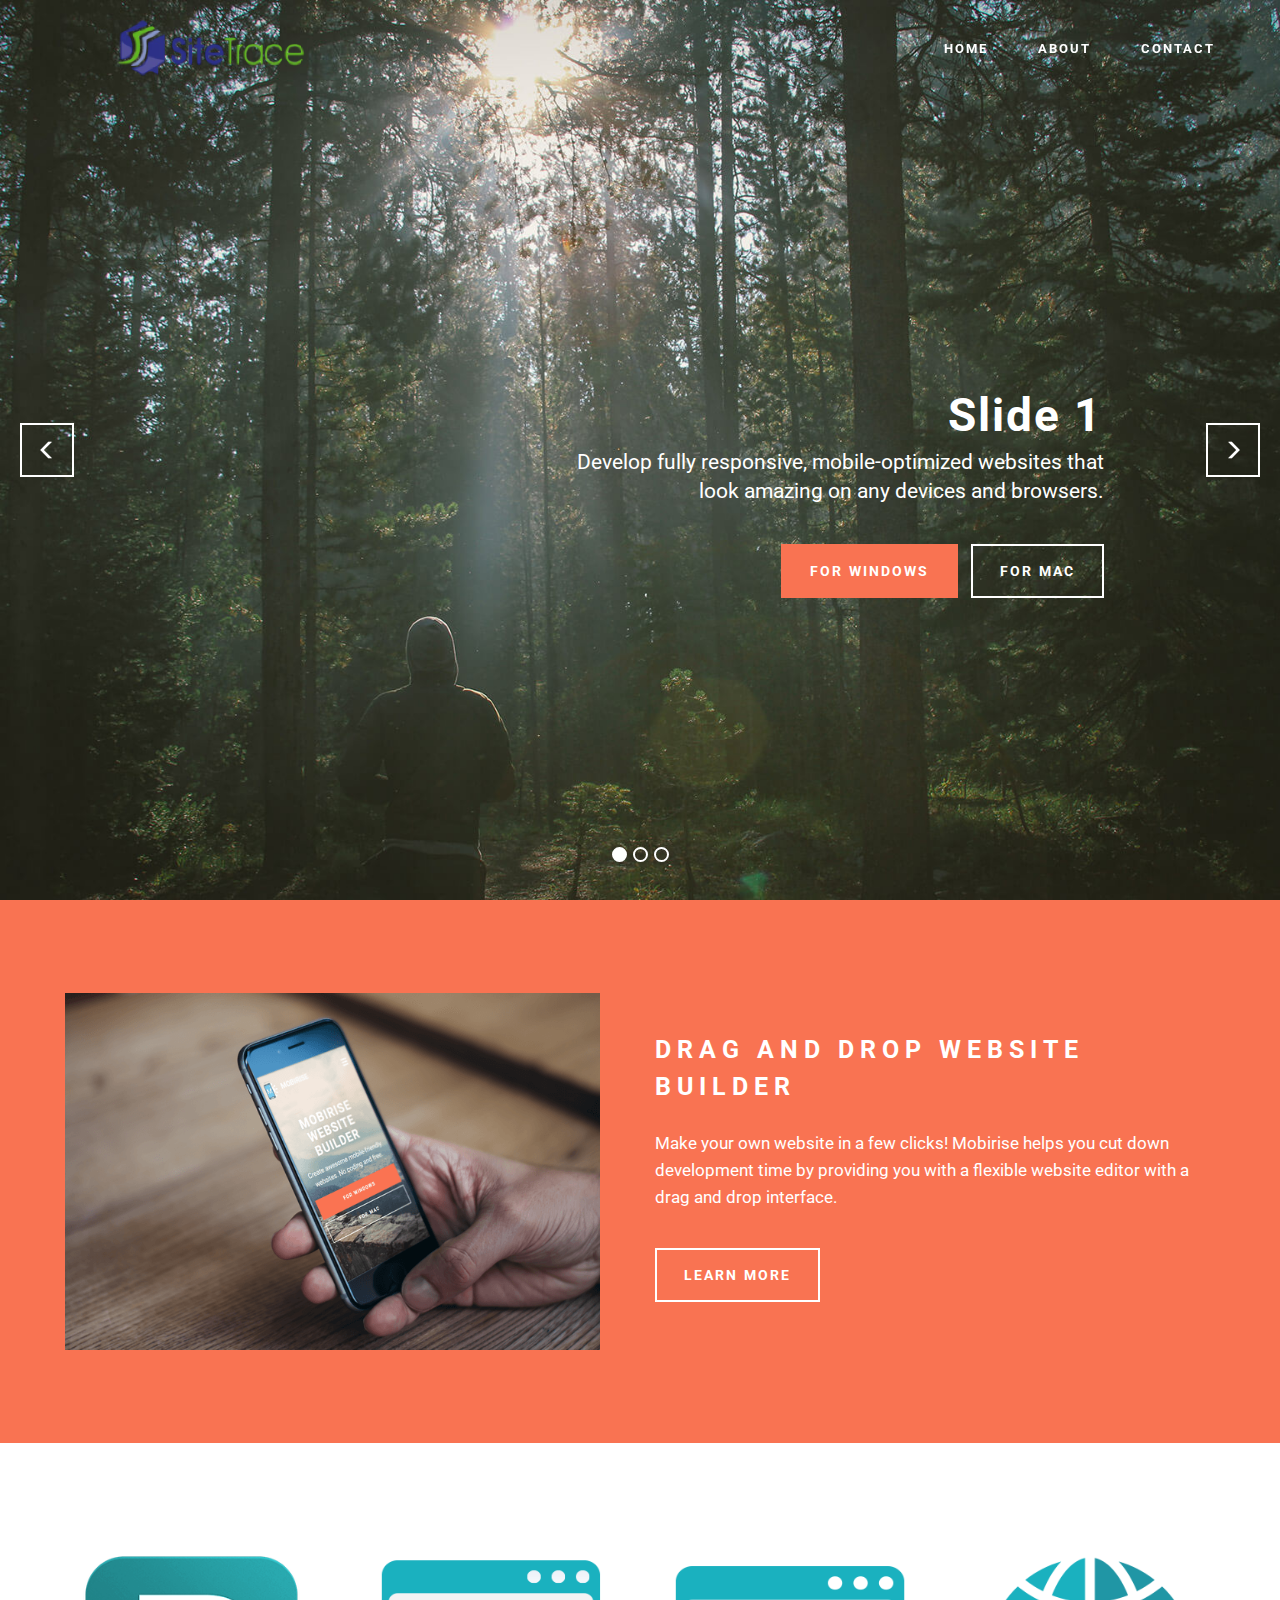
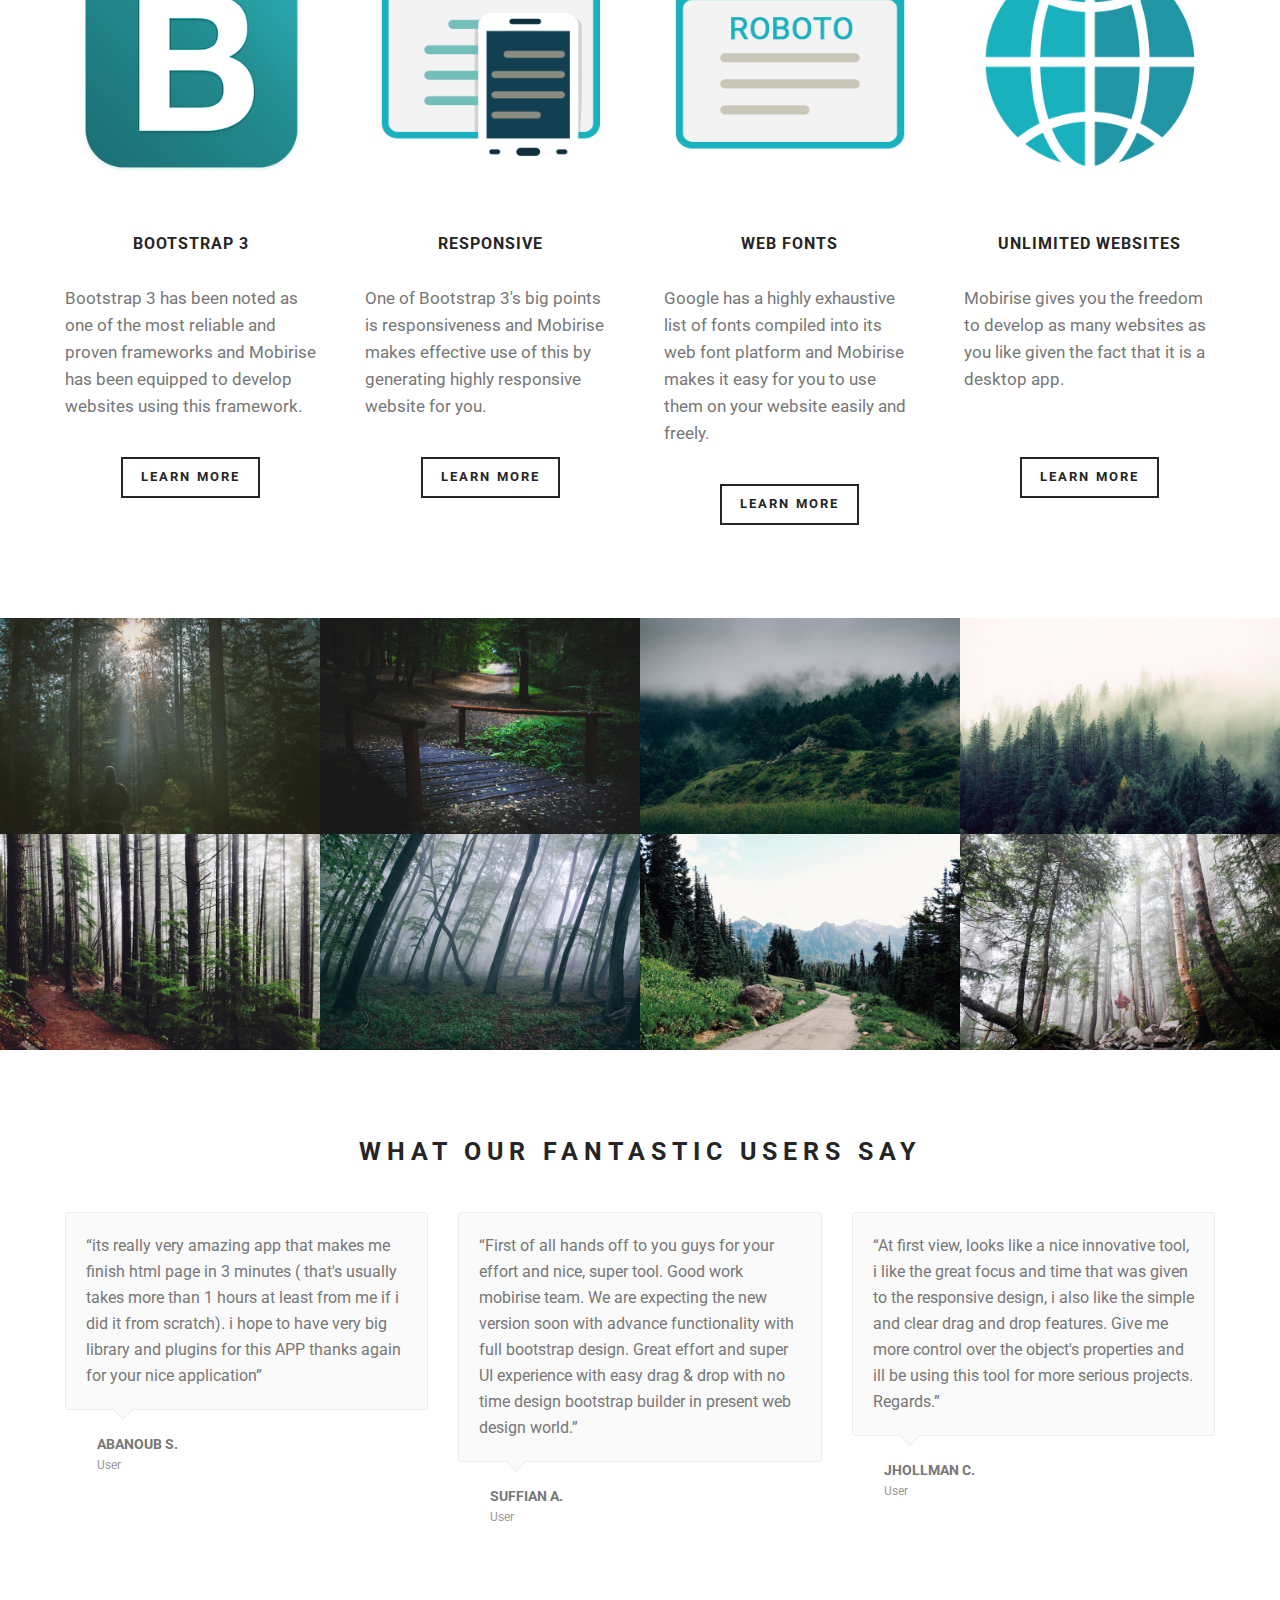
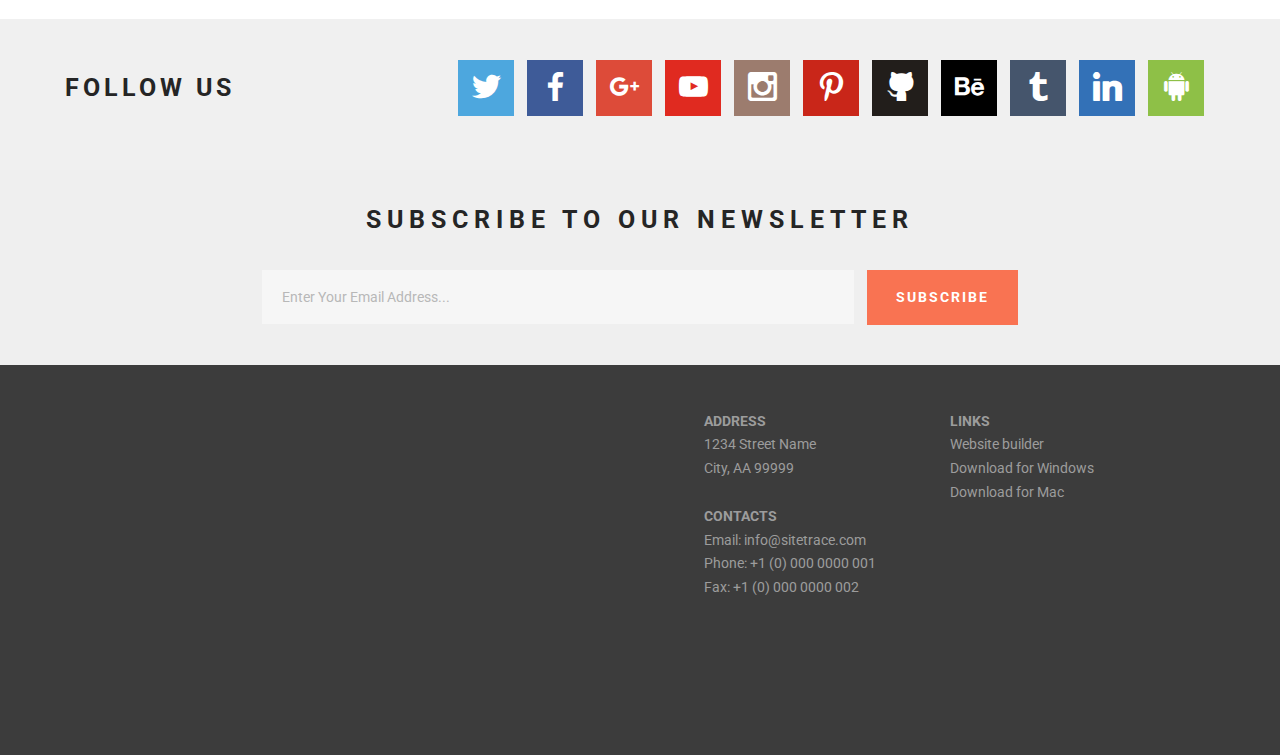
==== index.html @ 84281233 "create github pages" ====
<!DOCTYPE html>
<html>
<head>
  <!-- Site made with Mobirise Website Builder v3.9.2, https://mobirise.com -->
  <meta charset="UTF-8">
  <meta http-equiv="X-UA-Compatible" content="IE=edge">
  <meta name="generator" content="Mobirise v3.9.2, mobirise.com">
  <meta name="viewport" content="width=device-width, initial-scale=1">
  <link rel="shortcut icon" href="assets/images/favicon-sitetrace-128x128-22.png" type="image/x-icon">
  <meta name="description" content="">
  
  <link rel="stylesheet" href="https://fonts.googleapis.com/css?family=Roboto:700,400&amp;subset=cyrillic,latin,greek,vietnamese">
  <link rel="stylesheet" href="assets/bootstrap/css/bootstrap.min.css">
  <link rel="stylesheet" href="assets/socicon/css/socicon.min.css">
  <link rel="stylesheet" href="assets/mobirise/css/style.css">
  <link rel="stylesheet" href="assets/mobirise-slider/style.css">
  <link rel="stylesheet" href="assets/mobirise-gallery/style.css">
  <link rel="stylesheet" href="assets/mobirise/css/mbr-additional.css" type="text/css">
  
  
  
</head>
<body>
<section class="mbr-navbar mbr-navbar--freeze mbr-navbar--absolute mbr-navbar--transparent mbr-navbar--sticky mbr-navbar--auto-collapse" id="menu-2">
    <div class="mbr-navbar__section mbr-section">
        <div class="mbr-section__container container">
            <div class="mbr-navbar__container">
                <div class="mbr-navbar__column mbr-navbar__column--s mbr-navbar__brand">
                    <span class="mbr-navbar__brand-link mbr-brand mbr-brand--inline">
                        <span class="mbr-brand__logo"><a href="index.html"><img src="assets/images/sitetrace-logo-255x65-502x128-21.png" class="mbr-navbar__brand-img mbr-brand__img" alt="Mobirise"></a></span>
                        <span class="mbr-brand__name"><a class="mbr-brand__name text-white" href="https://mobirise.com"></a></span>
                    </span>
                </div>
                <div class="mbr-navbar__hamburger mbr-hamburger"><span class="mbr-hamburger__line"></span></div>
                <div class="mbr-navbar__column mbr-navbar__menu">
                    <nav class="mbr-navbar__menu-box mbr-navbar__menu-box--inline-right">
                        <div class="mbr-navbar__column">
                            <ul class="mbr-navbar__items mbr-navbar__items--right float-left mbr-buttons mbr-buttons--freeze mbr-buttons--right btn-decorator mbr-buttons--active mbr-buttons--only-links"><li class="mbr-navbar__item"><a class="mbr-buttons__link btn text-white" href="index.html">HOME</a></li><li class="mbr-navbar__item"><a class="mbr-buttons__link btn text-white" href="index.html">ABOUT</a></li><li class="mbr-navbar__item"><a class="mbr-buttons__link btn text-white" href="index.html">CONTACT</a></li></ul>                            
                            
                        </div>
                    </nav>
                </div>
            </div>
        </div>
    </div>
</section>

<section class="engine"><a rel="external" href="https://mobirise.com">simple wysiwyg site building software download</a></section><section class="mbr-slider mbr-section mbr-section--no-padding carousel slide" data-ride="carousel" data-wrap="true" data-interval="5000" id="slider-4" style="background-color: rgb(255, 255, 255);">
    <div class="mbr-section__container">
        <div>
            <ol class="carousel-indicators">
                <li data-app-prevent-settings="" data-target="#slider-4" class="active" data-slide-to="0"></li><li data-app-prevent-settings="" data-target="#slider-4" data-slide-to="1"></li><li data-app-prevent-settings="" data-target="#slider-4" data-slide-to="2"></li>
            </ol>
            <div class="carousel-inner" role="listbox">
                <div class="mbr-box mbr-section mbr-section--relative mbr-section--fixed-size mbr-section--bg-adapted item dark center mbr-section--full-height active" style="background-image: url(assets/images/slide10.jpg);">
                    <div class="mbr-box__magnet mbr-box__magnet--center-right mbr-box__magnet--sm-padding mbr-after-navbar">
                                            
                        <div class=" container">
                            
                            <div class="row">
                                <div class=" col-md-6 col-md-offset-5">  

                                <div class="mbr-hero">
                                    <h1 class="mbr-hero__text">Slide 1</h1>

                                    <p class="mbr-hero__subtext">Develop fully responsive, mobile-optimized websites that look amazing on any devices and browsers.</p>
                                </div>
                                <div class="mbr-buttons btn-inverse mbr-buttons--left mbr-buttons--right"><a class="mbr-buttons__btn btn btn-lg btn-danger" href="index.html">FOR WINDOWS</a> <a class="mbr-buttons__btn btn btn-lg btn-default" href="index.html">FOR MAC</a></div>
                                </div>
                            </div>
                        </div>
                    </div>
                </div><div class="mbr-box mbr-section mbr-section--relative mbr-section--fixed-size mbr-section--bg-adapted item dark center mbr-section--full-height" style="background-image: url(assets/images/slide21.jpg);">
                    <div class="mbr-box__magnet mbr-box__magnet--center-left mbr-box__magnet--sm-padding mbr-after-navbar">
                                            
                        <div class=" container">
                            
                            <div class="row">
                                <div class=" col-md-6 col-md-offset-1">  

                                <div class="mbr-hero">
                                    <h1 class="mbr-hero__text">Slide 2</h1>

                                    <p class="mbr-hero__subtext">Mobirise is based on Bootstrap 3 - most powerful mobile first framework. Use any bootstrap themes with no extra work.</p>
                                </div>
                                <div class="mbr-buttons btn-inverse mbr-buttons--left"><a class="mbr-buttons__btn btn btn-lg btn-danger" href="websampl2.html">FOR WINDOWS</a> <a class="mbr-buttons__btn btn btn-lg btn-default" href="https://mobirise.com">FOR MAC</a></div>
                                </div>
                            </div>
                        </div>
                    </div>
                </div><div class="mbr-box mbr-section mbr-section--relative mbr-section--fixed-size mbr-section--bg-adapted item dark center mbr-section--full-height" style="background-image: url(assets/images/slide32.jpg);">
                    <div class="mbr-box__magnet mbr-box__magnet--center-center mbr-box__magnet--sm-padding mbr-after-navbar">
                                            
                        <div class=" container">
                            
                            <div class="row">
                                <div class=" col-md-8 col-md-offset-2">  

                                <div class="mbr-hero">
                                    <h1 class="mbr-hero__text">Slide 3</h1>

                                    <p class="mbr-hero__subtext">Choose from the large selection of latest pre-made blocks - jumbotrons, hero images, parallax scrolling, video backgrounds, hamburger menu, sticky header and more.</p>
                                </div>
                                <div class="mbr-buttons btn-inverse mbr-buttons--center"><a class="mbr-buttons__btn btn btn-lg btn-danger" href="index.html">FOR WINDOWS</a> <a class="mbr-buttons__btn btn btn-lg btn-default" href="websampl2.html">FOR MAC</a></div>
                                </div>
                            </div>
                        </div>
                    </div>
                </div>
            </div>
            
            <a data-app-prevent-settings="" class="left carousel-control" role="button" data-slide="prev" href="#slider-4">
                <span class="glyphicon glyphicon-menu-left" aria-hidden="true"></span>
                <span class="sr-only">Previous</span>
            </a>
            <a data-app-prevent-settings="" class="right carousel-control" role="button" data-slide="next" href="#slider-4">
                <span class="glyphicon glyphicon-menu-right" aria-hidden="true"></span>
                <span class="sr-only">Next</span>
            </a>
        </div>
    </div>
</section>

<section class="mbr-section mbr-section--relative" id="msg-box4-l" style="background-color: rgb(249, 115, 82);">
    
    <div class="mbr-section__container mbr-section__container--isolated container" style="padding-top: 93px; padding-bottom: 93px;">
        <div class="row">
            <div class="mbr-box mbr-box--fixed mbr-box--adapted">
                <div class="mbr-box__magnet mbr-box__magnet--top-right mbr-section__left col-sm-6">
                    <figure class="mbr-figure mbr-figure--adapted mbr-figure--caption-inside-bottom mbr-figure--full-width"><img src="assets/images/iphone.png" class="mbr-figure__img"></figure>
                </div>
                <div class="mbr-box__magnet mbr-class-mbr-box__magnet--center-left col-sm-6 mbr-section__right">
                    <div class="mbr-section__container mbr-section__container--middle">
                        <div class="mbr-header mbr-header--auto-align mbr-header--wysiwyg">
                            <h3 class="mbr-header__text">DRAG AND DROP WEBSITE BUILDER</h3>
                            
                        </div>
                    </div>
                    <div class="mbr-section__container mbr-section__container--middle">
                        <div class="mbr-article mbr-article--auto-align mbr-article--wysiwyg"><p>Make your own website in a few clicks! Mobirise helps you cut down development time by providing you with a flexible website editor with a drag and drop interface.</p></div>
                    </div>
                    <div class="mbr-section__container">
                        <div class="mbr-buttons mbr-buttons--auto-align btn-inverse"><a class="mbr-buttons__btn btn btn-lg btn-default" href="websampl2.html">LEARN MORE</a></div>
                    </div>
                </div>
                
            </div>
        </div>
    </div>
</section>

<section class="mbr-section mbr-section--relative mbr-section--fixed-size" id="features1-6" style="background-color: rgb(255, 255, 255);">
    
    
    <div class="mbr-section__container container mbr-section__container--std-top-padding" style="padding-top: 93px;">
        <div class="mbr-section__row row">
            <div class="mbr-section__col col-xs-12 col-md-3 col-sm-6">
                <div class="mbr-section__container mbr-section__container--center mbr-section__container--middle">
                    <figure class="mbr-figure"><img src="assets/images/bootstrap.png" class="mbr-figure__img"></figure>
                </div>
                <div class="mbr-section__container mbr-section__container--middle">
                    <div class="mbr-header mbr-header--reduce mbr-header--center mbr-header--wysiwyg">
                        <h3 class="mbr-header__text">BOOTSTRAP 3</h3>
                    </div>
                </div>
                <div class="mbr-section__container mbr-section__container--middle">
                    <div class="mbr-article mbr-article--wysiwyg">
                        <p>Bootstrap 3 has been noted as one of the most reliable and proven frameworks and Mobirise has been equipped to develop websites using this framework.</p>
                    </div>
                </div>
                <div class="mbr-section__container mbr-section__container--last" style="padding-bottom: 93px;">
                    <div class="mbr-buttons mbr-buttons--center"><a href="websampl2.html" class="mbr-buttons__btn btn btn-wrap btn-xs-lg btn-default">LEARN MORE</a></div>
                </div>
            </div>
            <div class="mbr-section__col col-xs-12 col-md-3 col-sm-6">
                <div class="mbr-section__container mbr-section__container--center mbr-section__container--middle">
                    <figure class="mbr-figure"><img src="assets/images/responsive.png" class="mbr-figure__img"></figure>
                </div>
                <div class="mbr-section__container mbr-section__container--middle">
                    <div class="mbr-header mbr-header--reduce mbr-header--center mbr-header--wysiwyg">
                        <h3 class="mbr-header__text">RESPONSIVE</h3>
                    </div>
                </div>
                <div class="mbr-section__container mbr-section__container--middle">
                    <div class="mbr-article mbr-article--wysiwyg">
                        <p>One of Bootstrap 3's big points is responsiveness and Mobirise makes effective use of this by generating highly responsive website for you.</p>
                    </div>
                </div>
                <div class="mbr-section__container mbr-section__container--last" style="padding-bottom: 93px;">
                    <div class="mbr-buttons mbr-buttons--center"><a href="websampl2.html" class="mbr-buttons__btn btn btn-wrap btn-xs-lg btn-default">LEARN MORE</a></div>
                </div>
            </div>
            <div class="clearfix visible-sm-block"></div>
            <div class="mbr-section__col col-xs-12 col-md-3 col-sm-6">
                <div class="mbr-section__container mbr-section__container--center mbr-section__container--middle">
                    <figure class="mbr-figure"><img src="assets/images/google-fonts.png" class="mbr-figure__img"></figure>
                </div>
                <div class="mbr-section__container mbr-section__container--middle">
                    <div class="mbr-header mbr-header--reduce mbr-header--center mbr-header--wysiwyg">
                        <h3 class="mbr-header__text">WEB FONTS</h3>
                    </div>
                </div>
                <div class="mbr-section__container mbr-section__container--middle">
                    <div class="mbr-article mbr-article--wysiwyg">
                        <p>Google has a highly exhaustive list of fonts compiled into its web font platform and Mobirise makes it easy for you to use them on your website easily and freely.</p>
                    </div>
                </div>
                <div class="mbr-section__container mbr-section__container--last" style="padding-bottom: 93px;">
                    <div class="mbr-buttons mbr-buttons--center"><a href="websampl2.html" class="mbr-buttons__btn btn btn-wrap btn-xs-lg btn-default">LEARN MORE</a></div>
                </div>
            </div>
            
            <div class="mbr-section__col col-xs-12 col-md-3 col-sm-6">
                <div class="mbr-section__container mbr-section__container--center mbr-section__container--middle">
                    <figure class="mbr-figure"><img src="assets/images/unlimited-websites.png" class="mbr-figure__img"></figure>
                </div>
                <div class="mbr-section__container mbr-section__container--middle">
                    <div class="mbr-header mbr-header--reduce mbr-header--center mbr-header--wysiwyg">
                        <h3 class="mbr-header__text">UNLIMITED WEBSITES</h3>
                    </div>
                </div>
                <div class="mbr-section__container mbr-section__container--middle">
                    <div class="mbr-article mbr-article--wysiwyg">
                        <p>Mobirise gives you the freedom to develop as many websites as you like given the fact that it is a desktop app.<br><br></p>
                    </div>
                </div>
                <div class="mbr-section__container mbr-section__container--last" style="padding-bottom: 93px;">
                    <div class="mbr-buttons mbr-buttons--center"><a href="websampl2.html" class="mbr-buttons__btn btn btn-wrap btn-xs-lg btn-default">LEARN MORE</a></div>
                </div>
            </div>
            
            
            
        </div>
    </div>
</section>

<section class="mbr-gallery mbr-section mbr-section--no-padding" id="gallery1-e" style="background-color: rgb(76, 105, 114);">
    <!-- Gallery -->
    <div class=" mbr-gallery-layout-default">
        <div>
            <div class="row mbr-gallery-row no-gutter">

                <div class="col-lg-3 col-md-4 col-sm-6 col-xs-12 mbr-gallery-item">

                     

                    <a href="#lb-gallery1-e" data-slide-to="0" data-toggle="modal">
                        <img alt="" src="assets/images/slide1-small.jpg">
                        <span class="icon glyphicon glyphicon-zoom-in"></span>
                    </a>
                </div><div class="col-lg-3 col-md-4 col-sm-6 col-xs-12 mbr-gallery-item">

                     

                    <a href="#lb-gallery1-e" data-slide-to="1" data-toggle="modal">
                        <img alt="" src="assets/images/slide2-small.jpg">
                        <span class="icon glyphicon glyphicon-zoom-in"></span>
                    </a>
                </div><div class="col-lg-3 col-md-4 col-sm-6 col-xs-12 mbr-gallery-item">

                     

                    <a href="#lb-gallery1-e" data-slide-to="2" data-toggle="modal">
                        <img alt="" src="assets/images/slide3-small.jpg">
                        <span class="icon glyphicon glyphicon-zoom-in"></span>
                    </a>
                </div><div class="col-lg-3 col-md-4 col-sm-6 col-xs-12 mbr-gallery-item">

                     

                    <a href="#lb-gallery1-e" data-slide-to="3" data-toggle="modal">
                        <img alt="" src="assets/images/slide4-small.jpg">
                        <span class="icon glyphicon glyphicon-zoom-in"></span>
                    </a>
                </div><div class="col-lg-3 col-md-4 col-sm-6 col-xs-12 mbr-gallery-item">

                     

                    <a href="#lb-gallery1-e" data-slide-to="4" data-toggle="modal">
                        <img alt="" src="assets/images/slide5-small.jpg">
                        <span class="icon glyphicon glyphicon-zoom-in"></span>
                    </a>
                </div><div class="col-lg-3 col-md-4 col-sm-6 col-xs-12 mbr-gallery-item">

                     

                    <a href="#lb-gallery1-e" data-slide-to="5" data-toggle="modal">
                        <img alt="" src="assets/images/slide6-small.jpg">
                        <span class="icon glyphicon glyphicon-zoom-in"></span>
                    </a>
                </div><div class="col-lg-3 col-md-4 col-sm-6 col-xs-12 mbr-gallery-item">

                     

                    <a href="#lb-gallery1-e" data-slide-to="6" data-toggle="modal">
                        <img alt="" src="assets/images/slide7-small.jpg">
                        <span class="icon glyphicon glyphicon-zoom-in"></span>
                    </a>
                </div><div class="col-lg-3 col-md-4 col-sm-6 col-xs-12 mbr-gallery-item">

                     

                    <a href="#lb-gallery1-e" data-slide-to="7" data-toggle="modal">
                        <img alt="" src="assets/images/slide8-small.jpg">
                        <span class="icon glyphicon glyphicon-zoom-in"></span>
                    </a>
                </div>
            </div>
        </div>
        <div class="clearfix"></div>
    </div>

    <!-- Lightbox -->
    <div data-app-prevent-settings="" class="mbr-slider modal fade carousel slide" tabindex="-1" data-keyboard="true" data-interval="false" id="lb-gallery1-e">
        <div class="modal-dialog">
            <div class="modal-content">
                <div class="modal-body">
                    <ol class="carousel-indicators">
                        <li data-app-prevent-settings="" data-target="#lb-gallery1-e" class=" active" data-slide-to="0"></li><li data-app-prevent-settings="" data-target="#lb-gallery1-e" data-slide-to="1"></li><li data-app-prevent-settings="" data-target="#lb-gallery1-e" data-slide-to="2"></li><li data-app-prevent-settings="" data-target="#lb-gallery1-e" data-slide-to="3"></li><li data-app-prevent-settings="" data-target="#lb-gallery1-e" data-slide-to="4"></li><li data-app-prevent-settings="" data-target="#lb-gallery1-e" data-slide-to="5"></li><li data-app-prevent-settings="" data-target="#lb-gallery1-e" data-slide-to="6"></li><li data-app-prevent-settings="" data-target="#lb-gallery1-e" data-slide-to="7"></li>
                    </ol>
                    <div class="carousel-inner">
                        <div class="item active">
                            <img alt="" src="assets/images/slide1.jpg">
                        </div><div class="item">
                            <img alt="" src="assets/images/slide2.jpg">
                        </div><div class="item">
                            <img alt="" src="assets/images/slide3.jpg">
                        </div><div class="item">
                            <img alt="" src="assets/images/slide4.jpg">
                        </div><div class="item">
                            <img alt="" src="assets/images/slide5.jpg">
                        </div><div class="item">
                            <img alt="" src="assets/images/slide6.jpg">
                        </div><div class="item">
                            <img alt="" src="assets/images/slide7.jpg">
                        </div><div class="item">
                            <img alt="" src="assets/images/slide8.jpg">
                        </div>
                    </div>
                    <a class="left carousel-control" role="button" data-slide="prev" href="#lb-gallery1-e">
                        <span class="glyphicon glyphicon-menu-left" aria-hidden="true"></span>
                        <span class="sr-only">Previous</span>
                    </a>
                    <a class="right carousel-control" role="button" data-slide="next" href="#lb-gallery1-e">
                        <span class="glyphicon glyphicon-menu-right" aria-hidden="true"></span>
                        <span class="sr-only">Next</span>
                    </a>

                    <a class="close" href="#" role="button" data-dismiss="modal">
                        <span class="glyphicon glyphicon-remove" aria-hidden="true"></span>
                        <span class="sr-only">Close</span>
                    </a>
                </div>
            </div>
        </div>
    </div>
</section>

<section class="mbr-section mbr-section--relative mbr-section--fixed-size" id="testimonials1-f" style="background-color: rgb(255, 255, 255);">
    <div>
        
        <div class="mbr-section__container mbr-section__container--std-padding container" style="padding-top: 93px; padding-bottom: 93px;">
            <div class="row">
                <div class="col-sm-12">
                    <h2 class="mbr-section__header">WHAT OUR FANTASTIC USERS SAY</h2>
                    <ul class="mbr-reviews mbr-reviews--wysiwyg row">
                        <li class="mbr-reviews__item col-xs-12 col-sm-6 col-md-4">
                            <div class="mbr-reviews__text"><p class="mbr-reviews__p">“its really very amazing app that makes me finish html page in 3 minutes ( that's usually takes more than 1 hours at least from me if i did it from scratch). i hope to have very big library and plugins for this APP thanks again for your nice application”</p></div>
                            <div class="mbr-reviews__author mbr-reviews__author--short">
                                <div class="mbr-reviews__author-name">ABANOUB S.</div>
                                <div class="mbr-reviews__author-bio">User</div>
                            </div>
                        </li><li class="mbr-reviews__item col-xs-12 col-sm-6 col-md-4">
                            <div class="mbr-reviews__text"><p class="mbr-reviews__p">“First of all hands off to you guys for your effort and nice, super tool. Good work mobirise team. We are expecting the new version soon with advance functionality with full bootstrap design. Great effort and super UI experience with easy drag &amp; drop with no time design bootstrap builder in present web design world.”</p></div>
                            <div class="mbr-reviews__author mbr-reviews__author--short">
                                <div class="mbr-reviews__author-name">SUFFIAN A.</div>
                                <div class="mbr-reviews__author-bio">User</div>
                            </div>
                        </li><li class="mbr-reviews__item col-xs-12 col-sm-6 col-md-4">
                            <div class="mbr-reviews__text"><p class="mbr-reviews__p">“At first view, looks like a nice innovative tool, i like the great focus and time that was given to the responsive design, i also like the simple and clear drag and drop features. Give me more control over the object's properties and ill be using this tool for more serious projects. Regards.”</p></div>
                            <div class="mbr-reviews__author mbr-reviews__author--short">
                                <div class="mbr-reviews__author-name">JHOLLMAN C.</div>
                                <div class="mbr-reviews__author-bio">User</div>
                            </div>
                        </li>
                    </ul>
                </div>
            </div>
        </div>
    </div>
</section>

<section class="mbr-section mbr-section--relative mbr-section--fixed-size" id="social-buttons2-h" style="background-color: rgb(240, 240, 240);">
    

    <div class="mbr-section__container container">
        <div class="mbr-header mbr-header--inline row" style="padding-top: 40.8px; padding-bottom: 40.8px;">
            <div class="col-sm-4">
                <h3 class="mbr-header__text">FOLLOW US</h3>
            </div>
            <div class="mbr-social-icons mbr-social-icons--style-1 col-sm-8"><a class="mbr-social-icons__icon socicon-bg-twitter" title="Twitter" target="_blank" href="https://twitter.com/mobirise"><i class="socicon socicon-twitter"></i></a> <a class="mbr-social-icons__icon socicon-bg-facebook" title="Facebook" target="_blank" href="https://www.facebook.com/pages/Mobirise/1616226671953247"><i class="socicon socicon-facebook"></i></a> <a class="mbr-social-icons__icon socicon-bg-googleplus" title="Google+" target="_blank" href="https://plus.google.com/u/0/+Mobirise/posts"><i class="socicon socicon-googleplus"></i></a> <a class="mbr-social-icons__icon socicon-bg-youtube" title="YouTube" target="_blank" href="http://www.youtube.com/channel/UCt_tncVAetpK5JeM8L-8jyw"><i class="socicon socicon-youtube"></i></a> <a class="mbr-social-icons__icon socicon-bg-instagram" title="Instagram" target="_blank" href="https://instagram.com/mobirise/"><i class="socicon socicon-instagram"></i></a> <a class="mbr-social-icons__icon socicon-bg-pinterest" title="Pinterest" target="_blank" href="https://www.pinterest.com/mobirise/"><i class="socicon socicon-pinterest"></i></a> <a class="mbr-social-icons__icon socicon-bg-github" title="GitHub" target="_blank" href="https://github.com/Mobirise"><i class="socicon socicon-github"></i></a> <a class="mbr-social-icons__icon socicon-bg-behance" title="Behance" target="_blank" href="https://www.behance.net/Mobirise"><i class="socicon socicon-behance"></i></a> <a class="mbr-social-icons__icon socicon-bg-tumblr" title="Tumblr" target="_blank" href="http://mobirise.tumblr.com/"><i class="socicon socicon-tumblr"></i></a> <a class="mbr-social-icons__icon socicon-bg-linkedin" title="LinkedIn" target="_blank" href="https://www.linkedin.com/in/mobirise"><i class="socicon socicon-linkedin"></i></a> <a class="mbr-social-icons__icon socicon-bg-android" title="Google Play" target="_blank" href="https://play.google.com/store/apps/details?id=com.mobirise.mobirise"><i class="socicon socicon-android"></i></a></div>
        </div>
    </div>
</section>

<section class="mbr-section mbr-section--relative mbr-section--fixed-size" id="form2-i" style="background-color: rgb(239, 239, 239);">
    
    <div class="mbr-section__container mbr-section__container--sm-padding container" style="padding-top: 40.8px; padding-bottom: 40.8px;">
        <div class="row">
            <div class="col-sm-12">
                <div class="row">
                    <div class="col-sm-8 col-sm-offset-2" data-form-type="formoid">
                        <div class="mbr-header mbr-header--center mbr-header--std-padding">
                            <h2 class="mbr-header__text">SUBSCRIBE TO OUR NEWSLETTER</h2>
                        </div>
                        <div data-form-alert="true">
                            <div class="hide" data-form-alert-success="true">Thanks for filling out form!</div>
                        </div>
                        <form class="mbr-form" action="https://mobirise.com/" method="post" data-form-title="SUBSCRIBE TO OUR NEWSLETTER">
                            <input type="hidden" value="wLV7kOCy1he7+hSYWnVMg1dPGSNo8BvSDB3vAjB9+nZXm1RfGcl+wpNxobKuyZX79Ye/uDtp5zRFqu6oUBrmiA78vJPHo1EbhZ9loIZDcBHIvlOmK73lbdCERGthyLdz" data-form-email="true">
                            <div class="mbr-form__left">
                                <input type="email" class="form-control" name="email" required="" placeholder="Enter Your Email Address..." data-form-field="Email">
                            </div>
                            <div class="mbr-form__right mbr-buttons mbr-buttons--no-offset mbr-buttons--right"><button type="submit" class="mbr-buttons__btn btn btn-lg btn-danger">SUBSCRIBE</button></div>
                        </form>
                    </div>
                </div>

            </div>
        </div>
    </div>
</section>

<section class="mbr-section mbr-section--relative mbr-section--fixed-size" id="contacts2-k" style="background-color: rgb(60, 60, 60);">
    
    <div class="mbr-section__container container">
        <div class="mbr-contacts mbr-contacts--wysiwyg row" style="padding-top: 45px; padding-bottom: 45px;">
            <div class="col-sm-6">
                <figure class="mbr-figure mbr-figure--wysiwyg mbr-figure--full-width mbr-figure--no-bg">
                    <div class="mbr-figure__map mbr-figure__map--short"><iframe frameborder="0" style="border:0" src="https://www.google.com/maps/embed/v1/place?key=AIzaSyA0Dx_boXQiwvdz8sJHoYeZNVTdoWONYkU&amp;q=place_id:ChIJn6wOs6lZwokRLKy1iqRcoKw" allowfullscreen=""></iframe></div>
                </figure>
            </div>
            <div class="col-sm-6">
                <div class="row">
                    <div class="col-sm-5 col-sm-offset-1">
                        <p class="mbr-contacts__text"><strong>ADDRESS</strong><br>
1234 Street Name<br>
City, AA 99999<br><br>
<strong>CONTACTS</strong><br>
Email: info@sitetrace.com<br>
Phone: +1 (0) 000 0000 001<br>
Fax: +1 (0) 000 0000 002</p>
                    </div>
                    <div class="col-sm-6"><p class="mbr-contacts__text"><strong>LINKS</strong></p><ul class="mbr-contacts__list"><li>Website builder</li><li>Download for Windows</li><li>Download for Mac</li></ul></div>
                </div>
            </div>
        </div>
    </div>
</section>


  <script src="assets/web/assets/jquery/jquery.min.js"></script>
  <script src="assets/bootstrap/js/bootstrap.min.js"></script>
  <script src="assets/smooth-scroll/SmoothScroll.js"></script>
  <script src="assets/bootstrap-carousel-swipe/bootstrap-carousel-swipe.js"></script>
  <script src="assets/masonry/masonry.pkgd.min.js"></script>
  <script src="assets/imagesloaded/imagesloaded.pkgd.min.js"></script>
  <!--[if lte IE 9]>
    <script src="assets/jquery-placeholder/jquery.placeholder.min.js"></script>
  <![endif]-->
  <script src="assets/mobirise/js/script.js"></script>
  <script src="assets/mobirise-gallery/script.js"></script>
  <script src="assets/formoid/formoid.min.js"></script>
  
  
</body>
</html>
---- assets/socicon/css/socicon.min.css ----
@charset "UTF-8";@font-face{font-family:"socicon";src:url("../fonts/socicon.eot");src:url("../fonts/socicon.eot?#iefix") format("embedded-opentype"),url("../fonts/socicon.woff") format("woff"),url("../fonts/socicon.ttf") format("truetype"),url("../fonts/socicon.svg#sociconregular") format("svg");font-weight:normal;font-style:normal}.socicon:before{position:relative;top:1px;display:inline-block;font-family:"socicon";font-style:normal;font-weight:normal;line-height:1;text-transform:none !important;-webkit-font-smoothing:antialiased;-moz-osx-font-smoothing:grayscale}.socicon-twitter:before{content:"\e040"}.socicon-facebook:before{content:"\e041"}.socicon-googleplus:before{content:"\e042"}.socicon-pinterest:before{content:"\e043"}.socicon-foursquare:before{content:"\e044"}.socicon-yahoo:before{content:"\e045"}.socicon-skype:before{content:"\e046"}.socicon-yelp:before{content:"\e047"}.socicon-feedburner:before{content:"\e048"}.socicon-linkedin:before{content:"\e049"}.socicon-viadeo:before{content:"\e04a"}.socicon-xing:before{content:"\e04b"}.socicon-myspace:before{content:"\e04c"}.socicon-soundcloud:before{content:"\e04d"}.socicon-spotify:before{content:"\e04e"}.socicon-grooveshark:before{content:"\e04f"}.socicon-mixcloud:before{content:"\e001"}.socicon-lastfm:before{content:"\e050"}.socicon-youtube:before{content:"\e051"}.socicon-vimeo:before{content:"\e052"}.socicon-dailymotion:before{content:"\e053"}.socicon-vine:before{content:"\e054"}.socicon-flickr:before{content:"\e055"}.socicon-500px:before{content:"\e056"}.socicon-instagram:before{content:"\e057"}.socicon-wordpress:before{content:"\e058"}.socicon-tumblr:before{content:"\e059"}.socicon-blogger:before{content:"\e020"}.socicon-technorati:before{content:"\e021"}.socicon-reddit:before{content:"\e022"}.socicon-dribbble:before{content:"\e023"}.socicon-stumbleupon:before{content:"\e024"}.socicon-digg:before{content:"\e025"}.socicon-envato:before{content:"\e026"}.socicon-behance:before{content:"\e027"}.socicon-delicious:before{content:"\e028"}.socicon-deviantart:before{content:"\e029"}.socicon-forrst:before{content:"\e02a"}.socicon-play:before{content:"\e02b"}.socicon-zerply:before{content:"\e02c"}.socicon-wikipedia:before{content:"\e02d"}.socicon-apple:before{content:"\e02e"}.socicon-flattr:before{content:"\e02f"}.socicon-github:before{content:"\e030"}.socicon-friendfeed:before{content:"\e032"}.socicon-newsvine:before{content:"\e033"}.socicon-identica:before{content:"\e034"}.socicon-bebo:before{content:"\e035"}.socicon-zynga:before{content:"\e036"}.socicon-steam:before{content:"\e037"}.socicon-xbox:before{content:"\e038"}.socicon-windows:before{content:"\e039"}.socicon-outlook:before{content:"\e010"}.socicon-coderwall:before{content:"\e011"}.socicon-tripadvisor:before{content:"\e012"}.socicon-appnet:before{content:"\e013"}.socicon-goodreads:before{content:"\e014"}.socicon-tripit:before{content:"\e015"}.socicon-lanyrd:before{content:"\e016"}.socicon-slideshare:before{content:"\e017"}.socicon-buffer:before{content:"\e018"}.socicon-rss:before{content:"\e00b"}.socicon-vkontakte:before{content:"\e01a"}.socicon-disqus:before{content:"\e019"}.socicon-houzz:before{content:"\e00a"}.socicon-mail:before{content:"\e01f"}.socicon-patreon:before{content:"\e01c"}.socicon-paypal:before{content:"\e00c"}.socicon-playstation:before{content:"\e03d"}.socicon-smugmug:before{content:"\e05e"}.socicon-swarm:before{content:"\e003"}.socicon-triplej:before{content:"\e009"}.socicon-yammer:before{content:"\e005"}.socicon-stackoverflow:before{content:"\e007"}.socicon-drupal:before{content:"\e002"}.socicon-odnoklassniki:before{content:"\e00d"}.socicon-android:before{content:"\e03e"}.socicon-meetup:before{content:"\e03c"}.socicon-persona:before{content:"\e008"}.socicon-amazon:before{content:"\e05c"}.socicon-ello:before{content:"\e006"}.socicon-8tracks:before{content:"\e05b"}.socicon-twitch:before{content:"\e05a"}.socicon-airbnb:before{content:"\e00e"}.socicon-pocket:before{content:"\e01e"}.socicon-whatsapp:before{content:"\e01b"}.socicon-storehouse:before{content:"\e01d"}.socicon-icq:before{content:"\e05d"}.socicon-modelmayhem:before{content:"\e000"}.socicon-istock:before{content:"\e004"}.socicon-angellist:before{content:"\e062"}.socicon-periscope:before{content:"\e00f"}.socicon-ravelry:before{content:"\e05f"}.socicon-snapchat:before{content:"\e03f"}.socicon-weibo:before{content:"\e060"}.socicon-douban:before{content:"\e03b"}.socicon-baidu:before{content:"\e061"}.socicon-qq:before{content:"\e03a"}.socicon-renren:before{content:"\e031"}.socicon-ebay:before{content:"\e063"}.socicon-imdb:before{content:"\e064"}.socicon-stayfriends:before{content:"\e065"}.socicon-residentadvisor:before{content:"\e066"}.socicon-google:before{content:"\e067"}.socicon-yandex:before{content:"\e068"}.socicon-sharethis:before{content:"\e069"}.socicon-bandcamp:before{content:"\e06a"}.socicon-itunes:before{content:"\e06b"}.socicon-deezer:before{content:"\e06c"}.socicon-medium:before{content:"\e06d"}.socicon-telegram:before{content:"\e06e"}.socicon-openid:before{content:"\e06f"}.socicon-amplement:before{content:"\e070"}.socicon-bg-twitter{background:#4da7de}.socicon-bg-twitter:hover{background:#4da7de !important}.socicon-bg-facebook{background:#3e5b98}.socicon-bg-facebook:hover{background:#3e5b98 !important}.socicon-bg-googleplus{background:#dd4b39}.socicon-bg-googleplus:hover{background:#dd4b39 !important}.socicon-bg-pinterest{background:#c92619}.socicon-bg-pinterest:hover{background:#c92619 !important}.socicon-bg-foursquare{background:#f94877}.socicon-bg-foursquare:hover{background:#f94877 !important}.socicon-bg-yahoo{background:#6e2a85}.socicon-bg-yahoo:hover{background:#6e2a85 !important}.socicon-bg-skype{background:#28abe3}.socicon-bg-skype:hover{background:#28abe3 !important}.socicon-bg-yelp{background:#c83218}.socicon-bg-yelp:hover{background:#c83218 !important}.socicon-bg-feedburner{background:#fc0}.socicon-bg-feedburner:hover{background:#fc0 !important}.socicon-bg-linkedin{background:#3371b7}.socicon-bg-linkedin:hover{background:#3371b7 !important}.socicon-bg-viadeo{background:#e4a000}.socicon-bg-viadeo:hover{background:#e4a000 !important}.socicon-bg-xing{background:#005a60}.socicon-bg-xing:hover{background:#005a60 !important}.socicon-bg-myspace{background:#323232}.socicon-bg-myspace:hover{background:#323232 !important}.socicon-bg-soundcloud{background:#fe3801}.socicon-bg-soundcloud:hover{background:#fe3801 !important}.socicon-bg-spotify{background:#7bb342}.socicon-bg-spotify:hover{background:#7bb342 !important}.socicon-bg-grooveshark{background:#000}.socicon-bg-grooveshark:hover{background:#000 !important}.socicon-bg-mixcloud{background:#000}.socicon-bg-mixcloud:hover{background:#000 !important}.socicon-bg-lastfm{background:#d41316}.socicon-bg-lastfm:hover{background:#d41316 !important}.socicon-bg-youtube{background:#e02a20}.socicon-bg-youtube:hover{background:#e02a20 !important}.socicon-bg-vimeo{background:#51b5e7}.socicon-bg-vimeo:hover{background:#51b5e7 !important}.socicon-bg-dailymotion{background:#004e72}.socicon-bg-dailymotion:hover{background:#004e72 !important}.socicon-bg-vine{background:#00b389}.socicon-bg-vine:hover{background:#00b389 !important}.socicon-bg-flickr{background:#1e1e1b}.socicon-bg-flickr:hover{background:#1e1e1b !important}.socicon-bg-500px{background:#58a9de}.socicon-bg-500px:hover{background:#58a9de !important}.socicon-bg-instagram{background:#9c7c6e}.socicon-bg-instagram:hover{background:#9c7c6e !important}.socicon-bg-wordpress{background:#464646}.socicon-bg-wordpress:hover{background:#464646 !important}.socicon-bg-tumblr{background:#45556c}.socicon-bg-tumblr:hover{background:#45556c !important}.socicon-bg-blogger{background:#ec661c}.socicon-bg-blogger:hover{background:#ec661c !important}.socicon-bg-technorati{background:#5cb030}.socicon-bg-technorati:hover{background:#5cb030 !important}.socicon-bg-reddit{background:#e74a1e}.socicon-bg-reddit:hover{background:#e74a1e !important}.socicon-bg-dribbble{background:#e84d88}.socicon-bg-dribbble:hover{background:#e84d88 !important}.socicon-bg-stumbleupon{background:#e64011}.socicon-bg-stumbleupon:hover{background:#e64011 !important}.socicon-bg-digg{background:#1d1d1b}.socicon-bg-digg:hover{background:#1d1d1b !important}.socicon-bg-envato{background:#597c3a}.socicon-bg-envato:hover{background:#597c3a !important}.socicon-bg-behance{background:#000}.socicon-bg-behance:hover{background:#000 !important}.socicon-bg-delicious{background:#020202}.socicon-bg-delicious:hover{background:#020202 !important}.socicon-bg-deviantart{background:#c5d200}.socicon-bg-deviantart:hover{background:#c5d200 !important}.socicon-bg-forrst{background:#5b9a68}.socicon-bg-forrst:hover{background:#5b9a68 !important}.socicon-bg-play{background:#000}.socicon-bg-play:hover{background:#000 !important}.socicon-bg-zerply{background:#9dbc7a}.socicon-bg-zerply:hover{background:#9dbc7a !important}.socicon-bg-wikipedia{background:#000}.socicon-bg-wikipedia:hover{background:#000 !important}.socicon-bg-apple{background:#b9bfc1}.socicon-bg-apple:hover{background:#b9bfc1 !important}.socicon-bg-flattr{background:#f67c1a}.socicon-bg-flattr:hover{background:#f67c1a !important}.socicon-bg-github{background:#221e1b}.socicon-bg-github:hover{background:#221e1b !important}.socicon-bg-friendfeed{background:#2f72c4}.socicon-bg-friendfeed:hover{background:#2f72c4 !important}.socicon-bg-newsvine{background:#075b2f}.socicon-bg-newsvine:hover{background:#075b2f !important}.socicon-bg-identica{background:#000}.socicon-bg-identica:hover{background:#000 !important}.socicon-bg-bebo{background:#ef1011}.socicon-bg-bebo:hover{background:#ef1011 !important}.socicon-bg-zynga{background:#dc0606}.socicon-bg-zynga:hover{background:#dc0606 !important}.socicon-bg-steam{background:#171a21}.socicon-bg-steam:hover{background:#171a21 !important}.socicon-bg-xbox{background:#92c83e}.socicon-bg-xbox:hover{background:#92c83e !important}.socicon-bg-windows{background:#00bdf6}.socicon-bg-windows:hover{background:#00bdf6 !important}.socicon-bg-outlook{background:#0072c6}.socicon-bg-outlook:hover{background:#0072c6 !important}.socicon-bg-coderwall{background:#3e8dcc}.socicon-bg-coderwall:hover{background:#3e8dcc !important}.socicon-bg-tripadvisor{background:#4b7e37}.socicon-bg-tripadvisor:hover{background:#4b7e37 !important}.socicon-bg-appnet{background:#494949}.socicon-bg-appnet:hover{background:#494949 !important}.socicon-bg-goodreads{background:#463020}.socicon-bg-goodreads:hover{background:#463020 !important}.socicon-bg-tripit{background:#1982c3}.socicon-bg-tripit:hover{background:#1982c3 !important}.socicon-bg-lanyrd{background:#3c80c9}.socicon-bg-lanyrd:hover{background:#3c80c9 !important}.socicon-bg-slideshare{background:#4ba3a6}.socicon-bg-slideshare:hover{background:#4ba3a6 !important}.socicon-bg-buffer{background:#000}.socicon-bg-buffer:hover{background:#000 !important}.socicon-bg-rss{background:#f26109}.socicon-bg-rss:hover{background:#f26109 !important}.socicon-bg-vkontakte{background:#5a7fa6}.socicon-bg-vkontakte:hover{background:#5a7fa6 !important}.socicon-bg-disqus{background:#2e9fff}.socicon-bg-disqus:hover{background:#2e9fff !important}.socicon-bg-houzz{background:#7cc04b}.socicon-bg-houzz:hover{background:#7cc04b !important}.socicon-bg-mail{background:#000}.socicon-bg-mail:hover{background:#000 !important}.socicon-bg-patreon{background:#e44727}.socicon-bg-patreon:hover{background:#e44727 !important}.socicon-bg-paypal{background:#009cde}.socicon-bg-paypal:hover{background:#009cde !important}.socicon-bg-playstation{background:#000}.socicon-bg-playstation:hover{background:#000 !important}.socicon-bg-smugmug{background:#acfd32}.socicon-bg-smugmug:hover{background:#acfd32 !important}.socicon-bg-swarm{background:#fc9d3c}.socicon-bg-swarm:hover{background:#fc9d3c !important}.socicon-bg-triplej{background:#e53531}.socicon-bg-triplej:hover{background:#e53531 !important}.socicon-bg-yammer{background:#1175c4}.socicon-bg-yammer:hover{background:#1175c4 !important}.socicon-bg-stackoverflow{background:#fd9827}.socicon-bg-stackoverflow:hover{background:#fd9827 !important}.socicon-bg-drupal{background:#00598e}.socicon-bg-drupal:hover{background:#00598e !important}.socicon-bg-odnoklassniki{background:#f48420}.socicon-bg-odnoklassniki:hover{background:#f48420 !important}.socicon-bg-android{background:#8ec047}.socicon-bg-android:hover{background:#8ec047 !important}.socicon-bg-meetup{background:#e2373c}.socicon-bg-meetup:hover{background:#e2373c !important}.socicon-bg-persona{background:#e6753d}.socicon-bg-persona:hover{background:#e6753d !important}.socicon-bg-amazon{background:#f90}.socicon-bg-amazon:hover{background:#f90 !important}.socicon-bg-ello{background:#000}.socicon-bg-ello:hover{background:#000 !important}.socicon-bg-8tracks{background:#122c4b}.socicon-bg-8tracks:hover{background:#122c4b !important}.socicon-bg-twitch{background:#6441a5}.socicon-bg-twitch:hover{background:#6441a5 !important}.socicon-bg-airbnb{background:#ff5a5f}.socicon-bg-airbnb:hover{background:#ff5a5f !important}.socicon-bg-pocket{background:#ed4055}.socicon-bg-pocket:hover{background:#ed4055 !important}.socicon-bg-whatsapp{background:#20b038}.socicon-bg-whatsapp:hover{background:#20b038 !important}.socicon-bg-storehouse{background:#25b0e6}.socicon-bg-storehouse:hover{background:#25b0e6 !important}.socicon-bg-icq{background:#7ebd00}.socicon-bg-icq:hover{background:#7ebd00 !important}.socicon-bg-modelmayhem{background:#000}.socicon-bg-modelmayhem:hover{background:#000 !important}.socicon-bg-istock{background:#000}.socicon-bg-istock:hover{background:#000 !important}.socicon-bg-angellist{background:#000}.socicon-bg-angellist:hover{background:#000 !important}.socicon-bg-periscope{background:#3aa4c6}.socicon-bg-periscope:hover{background:#3aa4c6 !important}.socicon-bg-ravelry{background:#b6014c}.socicon-bg-ravelry:hover{background:#b6014c !important}.socicon-bg-snapchat{background:#fffa37}.socicon-bg-snapchat:hover{background:#fffa37 !important}.socicon-bg-weibo{background:#e31c34}.socicon-bg-weibo:hover{background:#e31c34 !important}.socicon-bg-douban{background:#3ca353}.socicon-bg-douban:hover{background:#3ca353 !important}.socicon-bg-baidu{background:#2629d9}.socicon-bg-baidu:hover{background:#2629d9 !important}.socicon-bg-qq{background:#4297d3}.socicon-bg-qq:hover{background:#4297d3 !important}.socicon-bg-renren{background:#2266b0}.socicon-bg-renren:hover{background:#2266b0 !important}.socicon-bg-ebay{background:#333}.socicon-bg-ebay:hover{background:#333 !important}.socicon-bg-imdb{background:#e8ba00}.socicon-bg-imdb:hover{background:#e8ba00 !important}.socicon-bg-stayfriends{background:#f08a1c}.socicon-bg-stayfriends:hover{background:#f08a1c !important}.socicon-bg-residentadvisor{background:#b3be1b}.socicon-bg-residentadvisor:hover{background:#b3be1b !important}.socicon-bg-google{background:#4285f4}.socicon-bg-google:hover{background:#4285f4 !important}.socicon-bg-yandex{background:#f00}.socicon-bg-yandex:hover{background:#f00 !important}.socicon-bg-sharethis{background:#01bf01}.socicon-bg-sharethis:hover{background:#01bf01 !important}.socicon-bg-bandcamp{background:#619aa9}.socicon-bg-bandcamp:hover{background:#619aa9 !important}.socicon-bg-itunes{background:#ff5e51}.socicon-bg-itunes:hover{background:#ff5e51 !important}.socicon-bg-deezer{background:#32323d}.socicon-bg-deezer:hover{background:#32323d !important}.socicon-bg-medium{background:#000}.socicon-bg-medium:hover{background:#000 !important}.socicon-bg-telegram{background:#08c}.socicon-bg-telegram:hover{background:#08c !important}.socicon-bg-openid{background:#f78c40}.socicon-bg-openid:hover{background:#f78c40 !important}.socicon-bg-amplement{background:#0996c3}.socicon-bg-amplement:hover{background:#0996c3 !important}
---- assets/mobirise/css/style.css ----
.is-builder .animated {
  -webkit-animation-name: none !important;
  animation-name: none !important;
}
html {
  position: relative;
  min-height: 100%;
}
.mbr-embedded-video {
  position: relative;
}
.mbr-background-video,
.mbr-background-video-preview {
  bottom: 0;
  left: 0;
  overflow: hidden;
  position: absolute;
  right: 0;
  top: 0;
}
.mbr-parallax-background,
.mbr-background {
  background-attachment: fixed !important;
  background-position: 50% 0;
  background-repeat: no-repeat;
  background-size: cover !important;
}
.mbr-hidden-scrollbar .mbr-parallax-background {
  background-size: auto 130%;
}
.mobile .mbr-parallax-background {
  background-attachment: scroll !important;
}
.mbr-background {
  background-attachment: scroll !important;
}
.mbr-navbar {
  position: relative;
  width: 100%;
}
.mbr-navbar:before {
  content: "";
  display: block;
}
.mbr-navbar__brand-link:after,
.mbr-navbar__brand-img {
  max-height: 74px;
  height: 100%;
}
.mbr-navbar:before,
.mbr-navbar__container {
  height: 98px;
}
.mbr-navbar--ss .mbr-navbar__brand-link:after,
.mbr-navbar--ss .mbr-navbar__brand-img {
  height: 74px;
}
.mbr-navbar--ss:before,
.mbr-navbar--ss .mbr-navbar__container {
  height: 98px;
}
.mbr-navbar--xs .mbr-navbar__brand-link:after,
.mbr-navbar--xs .mbr-navbar__brand-img {
  height: 32px;
}
.mbr-navbar--xs:before,
.mbr-navbar--xs .mbr-navbar__container {
  height: 56px;
}
.mbr-navbar--s .mbr-navbar__brand-link:after,
.mbr-navbar--s .mbr-navbar__brand-img {
  height: 48px;
}
.mbr-navbar--s:before,
.mbr-navbar--s .mbr-navbar__container {
  height: 72px;
}
.mbr-navbar--m .mbr-navbar__brand-link:after,
.mbr-navbar--m .mbr-navbar__brand-img {
  height: 64px;
}
.mbr-navbar--m:before,
.mbr-navbar--m .mbr-navbar__container {
  height: 88px;
}
.mbr-navbar--l .mbr-navbar__brand-link:after,
.mbr-navbar--l .mbr-navbar__brand-img {
  height: 96px;
}
.mbr-navbar--l:before,
.mbr-navbar--l .mbr-navbar__container {
  height: 120px;
}
.mbr-navbar--xl .mbr-navbar__brand-link:after,
.mbr-navbar--xl .mbr-navbar__brand-img {
  height: 128px;
}
.mbr-navbar--xl:before,
.mbr-navbar--xl .mbr-navbar__container {
  height: 152px;
}
.mbr-navbar--short .mbr-navbar__brand-link:after,
.mbr-navbar--short .mbr-navbar__brand-img {
  height: 40px;
}
.mbr-navbar--short .mbr-brand__logo .mbr-iconfont{
  font-size: 40px;
}
.mbr-navbar--short:before,
.mbr-navbar--short .mbr-navbar__container {
  height: 64px;
}
.mbr-navbar--short .mbr-navbar__container {
  padding: 12px 0;
}
@media (max-width: 767px) {
  .mbr-navbar--short .mbr-navbar__brand-link:after,
  .mbr-navbar--short .mbr-navbar__brand-img {
    height: 31px;
  }
  .mbr-navbar--short:before,
  .mbr-navbar--short .mbr-navbar__container {
    height: 45px;
  }
  .mbr-navbar--short .mbr-navbar__container {
    padding: 7px 0;
  }
}
.mbr-navbar__brand-img {
  position: relative;
}
.mbr-navbar__brand-img,
.mbr-navbar__container,
.mbr-navbar__section {
  -webkit-transition: all 300ms ease-in-out 0s;
  -o-transition: all 300ms ease-in-out 0s;
  transition: all 300ms ease-in-out 0s;
}
.mbr-navbar__section {
  background: #2c2c2c;
  height: auto;
  position: absolute;
  top: 0;
  width: 100%;
  z-index: 1000;
}
.mbr-navbar__container {
  display: table;
  padding: 12px 0;
  width: 100%;
}
.mbr-navbar__menu-box {
  display: table;
  width: 100%;
}
.mbr-navbar__menu-box--inline-left,
.mbr-navbar__menu-box--inline-center,
.mbr-navbar__menu-box--inline-right {
  display: block;
  text-align: left;
}
.mbr-navbar__menu-box--inline-center {
  text-align: center;
}
.mbr-navbar__menu-box--inline-right {
  text-align: right;
}
.mbr-navbar__column {
  display: table-cell;
  vertical-align: middle;
}
.mbr-navbar__column--xxs {
  width: 1%;
}
.mbr-navbar__column--xs {
  width: 10%;
}
.mbr-navbar__column--s {
  width: 20%;
}
.mbr-navbar__column--m {
  width: 30%;
}
.mbr-navbar__column--l {
  width: 40%;
}
.mbr-navbar__column--xl {
  width: 50%;
}
.mbr-navbar__menu-box--inline-left .mbr-navbar__column,
.mbr-navbar__menu-box--inline-center .mbr-navbar__column,
.mbr-navbar__menu-box--inline-right .mbr-navbar__column {
  display: inline-block;
}
.mbr-navbar__items {
  float: left;
  padding-left: 0px;
  position: relative;
  left: -20px;
}
.mbr-navbar__items--right {
  float: right;
  left: 0;
}
.float-left {
  float: left;
}
.mbr-navbar__item {
  display: block;
  float: left;
  position: relative;
}
.mbr-navbar__hamburger {
  display: none;
  margin-top: -11px;
  position: absolute;
  right: 0;
  top: 50%;
  z-index: 10000;
}
.mbr-navbar--collapsed .mbr-navbar__container {
  position: relative;
}
.mbr-navbar--collapsed .mbr-navbar__column {
  display: block;
  width: 100%;
}
.mbr-navbar--collapsed .mbr-navbar__items--right {
  padding-top: 13px;
}
.mbr-navbar--collapsed .mbr-navbar__menu {
  background: rgba(0, 0, 0, 0.9);
  display: none;
  height: 100%;
  left: 0;
  position: fixed;
  top: 0;
  width: 100%;
  z-index: 9999;
}
.mbr-navbar--collapsed .mbr-navbar__menu-box {
  display: table-cell;
  vertical-align: middle;
}
.mbr-navbar--collapsed .mbr-navbar__items {
  float: none;
}
.mbr-navbar--collapsed .mbr-navbar__item {
  float: none;
}
.mbr-navbar--collapsed .mbr-navbar__hamburger {
  display: block;
}
.mbr-navbar--collapsed.mbr-navbar--open .mbr-navbar__menu {
  display: table;
}
.mbr-navbar--collapsed.mbr-navbar--open:not(.mbr-navbar--sticky) .mbr-navbar__section {
  background: none;
  position: fixed;
}
.mbr-navbar--collapsed.mbr-navbar--open .mbr-navbar__brand {
  visibility: hidden;
}
.mbr-navbar--collapsed.mbr-navbar--sticky.mbr-navbar--open .mbr-navbar__brand {
  visibility: visible;
}
.mbr-navbar--collapsed.mbr-navbar--open .mbr-navbar__brand-img,
.mbr-navbar--collapsed.mbr-navbar--open .mbr-navbar__container {
  -webkit-transition: none;
  -o-transition: none;
  transition: none;
}
.mbr-navbar--freeze.mbr-navbar--collapsed.mbr-navbar--open .mbr-navbar__hamburger,
.mbr-navbar--freeze.mbr-navbar--collapsed.mbr-navbar--open .mbr-navbar__hamburger:hover {
  color: #fff !important;
}
.mbr-navbar--sticky .mbr-navbar__section {
  position: fixed;
}
.mbr-navbar--absolute {
  position: absolute;
}
/* fix for popup menu conflict */
@media (max-width: 480px) {
  .mbr-navbar--absolute.mbr-navbar[id^=menu-] {
    position: absolute;
  }
}
.mbr-navbar--transparent .mbr-navbar__section {
  background: none;
}
.mbr-navbar--stuck .mbr-navbar__section,
.mbr-navbar--relative .mbr-navbar__section {
  background: #2c2c2c;
}
@media (max-width: 991px) {
  .mbr-navbar--auto-collapse .mbr-navbar__container {
    position: relative;
  }
  .mbr-navbar--auto-collapse .mbr-navbar__column {
    display: block;
    width: 100%;
  }
  .mbr-navbar__column {
    max-height: 100vh;
    overflow-x: hidden;
    overflow-y:auto;
  }
  .mbr-navbar__column::-webkit-scrollbar {
    display:none;
  }
  .mbr-navbar--auto-collapse .mbr-navbar__items--right {
    padding-top: 13px;
  }
  .mbr-navbar--auto-collapse .mbr-navbar__menu {
    background: rgba(0, 0, 0, 0.9);
    display: none;
    height: 100%;
    left: 0;
    position: fixed;
    top: 0;
    width: 100%;
    z-index: 9999;
  }
  .mbr-navbar--auto-collapse .mbr-navbar__menu-box {
    display: table-cell;
    vertical-align: middle;
  }
  .mbr-navbar--auto-collapse .mbr-navbar__items {
    float: none;
  }
  .mbr-navbar--auto-collapse .mbr-navbar__item {
    float: none;
  }
  .mbr-navbar--auto-collapse .mbr-navbar__hamburger {
    display: block;
  }
  .mbr-navbar--auto-collapse.mbr-navbar--open .mbr-navbar__menu {
    display: table;
  }
  .mbr-navbar--auto-collapse.mbr-navbar--open:not(.mbr-navbar--sticky) .mbr-navbar__section {
    background: none;
    position: fixed;
  }
  .mbr-navbar--auto-collapse.mbr-navbar--open .mbr-navbar__brand {
    visibility: hidden;
  }
  .mbr-navbar--auto-collapse.mbr-navbar--sticky.mbr-navbar--open .mbr-navbar__brand {
    visibility: visible;
  }
  .mbr-navbar--auto-collapse.mbr-navbar--open .mbr-navbar__brand-img,
  .mbr-navbar--auto-collapse.mbr-navbar--open .mbr-navbar__container {
    -webkit-transition: none;
    -o-transition: none;
    transition: none;
  }
}
.mbr-after-navbar:before {
  content: "";
  display: block;
  height: 98px;
}
.mbr-hamburger {
  cursor: pointer;
  height: 23px;
  width: 30px;
}
.mbr-hamburger:focus {
  outline: none;
}
.mbr-hamburger__line,
.mbr-hamburger__line:before,
.mbr-hamburger__line:after {
  content: "";
  position: absolute;
  display: block;
  height: 1px;
  cursor: pointer;
}
.mbr-hamburger__line,
.mbr-hamburger__line:before,
.mbr-hamburger__line:after {
  width: 30px;
  border-bottom: 5px solid;
  top: 9px;
}
.mbr-hamburger__line:before {
  top: -9px;
}
.mbr-hamburger__line:after {
  top: 9px;
}
.mbr-hamburger__line,
.mbr-hamburger__line:before,
.mbr-hamburger__line:after {
  -webkit-transition: all 300ms ease-in-out;
  transition: all 300ms ease-in-out;
}
.mbr-hamburger--open .mbr-hamburger__line {
  border-color: transparent;
}
.mbr-hamburger--open .mbr-hamburger__line:before,
.mbr-hamburger--open .mbr-hamburger__line:after {
  top: 0;
}
.mbr-hamburger--open .mbr-hamburger__line:before {
  -ms-transform: rotate(45deg);
  -webkit-transform: rotate(45deg);
  transform: rotate(45deg);
}
.mbr-hamburger--open .mbr-hamburger__line:after {
  top: 10px;
  -ms-transform: translatey(-10px) rotate(-45deg);
  -webkit-transform: translatey(-10px) rotate(-45deg);
  transform: translatey(-10px) rotate(-45deg);
}
@media (max-width: 767px) {
  .mbr-hamburger {
    height: 23px;
    width: 27px;
  }
  .mbr-hamburger__line,
  .mbr-hamburger__line:before,
  .mbr-hamburger__line:after {
    width: 27px;
    border-bottom: 4px solid;
    top: 9px;
  }
  .mbr-hamburger__line:before {
    top: -9px;
  }
  .mbr-hamburger__line:after {
    top: 9px;
  }
}
.mbr-brand {
  display: block;
  float: left;
  position: relative;
}
.mbr-brand,
.mbr-brand:hover {
  text-decoration: none;
}
.mbr-brand__name {
  display: block;
  font-weight: bold;
  margin-top: 5px;
  text-align: center;
}
.mbr-brand__name,
.mbr-brand__name:hover {
  text-decoration: none;
}
.mbr-brand--inline {
  display: table;
}
.mbr-brand--inline:after {
  content: "";
  display: table-cell;
  width: 1px;
}
.mbr-brand--inline .mbr-brand__logo,
.mbr-brand--inline .mbr-brand__name {
  display: table-cell;
  vertical-align: middle;
}
.mbr-brand--inline .mbr-brand__logo {
  padding-right: 10px;
}
.mbr-brand--inline .mbr-brand__name {
  margin: 0;
  text-align: left;
}
.mbr-form {
  display: table;
  margin-top: -13px;
  position: relative;
  top: 14px;
  width: 100%;
}
.mbr-form__left,
.mbr-form__right {
  display: table-cell;
  vertical-align: top;
}
.mbr-form__left {
  padding-right: 3px;
}
.mbr-form__right {
  width: 1px;
}
@media (max-width: 530px) {
  .mbr-form {
    display: block;
    margin-top: -27px;
    position: relative;
    top: 26px;
  }
  .mbr-form__left,
  .mbr-form__right {
    display: block;
  }
  .mbr-form__left {
    margin-bottom: 12px;
    padding-right: 0;
  }
  .mbr-form__right {
    width: 100%;
  }
}
.mbr-section {
  padding: 0 20px;
}
.mbr-section--no-padding {
  padding: 0;
}
.mbr-section--relative {
  position: relative;
}
.mbr-section--fixed-size {
  overflow: hidden;
}
.mbr-section--full-height {
  height: 100vh;
}
.mbr-section--full-height.mbr-after-navbar:before {
  display: none;
}
.mbr-section--bg-adapted {
  background-attachment: scroll;
  background-position: 50% 0;
  background-repeat: no-repeat;
  background-size: cover;
}
.mbr-section--gray {
  background-color: #444444;
}
.mbr-section--light-gray {
  background-color: #f0f0f0;
}
.mbr-section--dark-gray {
  background-color: #3c3c3c;
}
.mbr-section__container {
  padding: 0;
  position: relative;
  z-index: 3;
}
.mbr-section__container--center {
  text-align: center;
}
.mbr-section__container--std-padding {
  padding: 93px 0;
}
.mbr-section__container--std-top-padding {
  padding-top: 93px;
}
.mbr-section__container--std-bot-padding {
  padding-bottom: 93px;
}
.mbr-section__container--sm-padding {
  padding: 41px 0;
}
.mbr-section__container--sm-top-padding {
  padding-top: 41px;
}
.mbr-section__container--sm-bot-padding {
  padding-bottom: 41px;
}
.mbr-section__container--isolated {
  padding-bottom: 93px;
  padding-top: 93px;
}
.mbr-section__container--first {
  padding-top: 93px;
  padding-bottom: 41px;
}
.mbr-section__container--middle {
  padding-bottom: 41px;
}
.mbr-section__container--last {
  padding-bottom: 93px;
}
.mbr-section__row {
  margin-left: -24px;
  margin-right: -24px;
}
.mbr-section__col {
  overflow: hidden;
  padding-left: 24px;
  padding-right: 24px;
}
.mbr-section__left {
  padding-right: 40px;
}
.mbr-section__right {
  padding-left: 15px;
}
.mbr-section__header {
  line-height: 1.5em;
  margin: -10px 0 0;
  text-align: center;
}
@media (min-width: 768px) {
  .mbr-section--short-paddings .mbr-section__container--std-padding {
    padding: 59px 0;
  }
  .mbr-section--short-paddings .mbr-section__container--std-top-padding {
    padding-top: 59px;
  }
  .mbr-section--short-paddings .mbr-section__container--std-bot-padding {
    padding-bottom: 59px;
  }
  .mbr-section--short-paddings .mbr-section__container--sm-padding {
    padding: 41px 0;
  }
  .mbr-section--short-paddings .mbr-section__container--sm-top-padding {
    padding-top: 41px;
  }
  .mbr-section--short-paddings .mbr-section__container--sm-bot-padding {
    padding-bottom: 41px;
  }
  .mbr-section--short-paddings .mbr-section__container--isolated {
    padding-bottom: 59px;
    padding-top: 59px;
  }
  .mbr-section--short-paddings .mbr-section__container--first {
    padding-top: 59px;
    padding-bottom: 41px;
  }
  .mbr-section--short-paddings .mbr-section__container--middle {
    padding-bottom: 41px;
  }
  .mbr-section--short-paddings .mbr-section__container--last {
    padding-bottom: 59px;
  }
}
@media (max-width: 767px) {
  .mbr-section__left {
    padding-right: 15px;
  }
  .mbr-section__right {
    padding-left: 15px;
    padding-top: 51px;
  }
}
.mbr-arrow {
  bottom: 71px;
  left: 0;
  line-height: 1px;
  padding: 0 20px;
  position: absolute;
  width: 100%;
  z-index: 3;
}
.mbr-arrow__link {
  display: inline-block;
  font-size: 26px;
}
.mbr-arrow__link,
.mbr-arrow__link:hover,
.mbr-arrow__link:focus {
  color: #fff;
}
.mbr-arrow--floating .mbr-arrow__link {
  -webkit-animation: floating-arrow 1.6s infinite ease-in-out 0s;
  -o-animation: floating-arrow 1.6s infinite ease-in-out 0s;
  animation: floating-arrow 1.6s infinite ease-in-out 0s;
}
@-webkit-keyframes floating-arrow {
  from {
    -webkit-transform: translateY(0);
    transform: translateY(0);
  }
  65% {
    -webkit-transform: translateY(11px);
    transform: translateY(11px);
  }
  to {
    -webkit-transform: translateY(0);
    transform: translateY(0);
  }
}
@-o-keyframes floating-arrow {
  from {
    -webkit-transform: translateY(0);
    transform: translateY(0);
  }
  65% {
    -webkit-transform: translateY(11px);
    transform: translateY(11px);
  }
  to {
    -webkit-transform: translateY(0);
    transform: translateY(0);
  }
}
@keyframes floating-arrow {
  from {
    -webkit-transform: translateY(0);
    transform: translateY(0);
  }
  65% {
    -webkit-transform: translateY(11px);
    transform: translateY(11px);
  }
  to {
    -webkit-transform: translateY(0);
    transform: translateY(0);
  }
}
.mbr-arrow--dark .mbr-arrow__link,
.mbr-arrow--dark .mbr-arrow__link:hover,
.mbr-arrow--dark .mbr-arrow__link:focus {
  color: #252525;
}
@media (max-width: 767px) {
  .mbr-arrow {
    bottom: 41px;
  }
}
@media (max-width: 320px) {
  .mbr-arrow {
    bottom: 21px;
    text-align: center;
  }
}
@media all and (device-width: 320px) and (device-height: 568px) and (orientation: portrait) {
  .mbr-arrow {
    bottom: 31px;
  }
}
.mbr-box {
  display: table;
  width: 100%;
}
.mbr-box--fixed {
  table-layout: fixed;
}
.mbr-box--stretched {
  height: 100%;
}
.mbr-box__magnet {
  display: table-cell;
  float: none;
  height: 100%;
  margin-bottom: 0;
  margin-top: 0;
  text-align: center;
  vertical-align: middle;
}
.mbr-box__magnet--sm-padding {
  padding: 41px 0;
}
.mbr-box__magnet--top-left,
.mbr-box__magnet--top-center,
.mbr-box__magnet--top-right {
  vertical-align: top;
}
.mbr-box__magnet--bottom-left,
.mbr-box__magnet--bottom-center,
.mbr-box__magnet--bottom-right {
  vertical-align: bottom;
}
.mbr-box__magnet--top-left,
.mbr-box__magnet--center-left,
.mbr-box__magnet--bottom-left {
  text-align: left;
}
.mbr-box__magnet--top-right,
.mbr-box__magnet--center-right,
.mbr-box__magnet--bottom-right {
  text-align: right;
}
.mbr-box__container {
  height: 50%;
}
@media (max-width: 767px) {
  .mbr-box__container {
    height: 100%;
  }
  .mbr-box--adapted {
    display: block;
  }
  .mbr-box--adapted > .mbr-box__magnet {
    display: block;
    height: auto;
  }
}
.mbr-overlay {
  background: #222;
  bottom: 0;
  left: 0;
  position: absolute;
  right: 0;
  top: 0;
  z-index: 2;
}
.mbr-google-map__marker {
  color: #252525;
  display: none;
  margin: 0;
}
.mbr-google-map--loaded .mbr-google-map__marker {
  display: block;
}
.mbr-hero {
  color: #fff;
  position: relative;
}
.mbr-hero__text {
  font-size: 46px;
  font-weight: bold;
  left: -2px;
  letter-spacing: 2px;
  line-height: 50px;
  margin: -18px 0 1px 0;
  padding-bottom: 41px;
  position: relative;
  top: 8px;
}
.mbr-hero__subtext {
  font-size: 21px;
  line-height: 29px;
  margin: -32px 0 3px 0;
  padding: 0 0 41px 0;
  position: relative;
  top: 6px;
}
.mbr-figure {
  display: inline-block;
  /*line-height: 1px;*/
  margin: 0;
  max-width: 100%;
  overflow: hidden;
  position: relative;
}
.mbr-figure--no-bg {
  background: none;
}
.mbr-figure--full-width {
  display: block;
  width: 100%;
}
.mbr-figure.mbr-after-navbar:before {
  display: none;
}
.mbr-figure--full-width iframe,
.mbr-figure--full-width .mbr-figure__img,
.mbr-figure--full-width .mbr-figure__map {
  width: 100%;
}
.mbr-figure iframe,
.mbr-figure__img,
.mbr-figure__map {
  max-width: 100%;
}
@-webkit-keyframes mapCircleLoading {
  from {
    -webkit-transform: rotate(0deg);
  }
  to {
    -webkit-transform: rotate(359deg);
  }
}
@keyframes mapCircleLoading {
  from {
    transform: rotate(0deg);
  }
  to {
    transform: rotate(359deg);
  }
}
.mbr-figure__map {
  height: 400px;
  position: relative;
}
.mbr-figure__map--short {
  height: 300px;
}
.mbr-figure__map iframe {
  height: 100%;
  width: 100%;
}
.mbr-figure__map [data-state-details] {
  color: #6b6763;
  font-family: "Roboto", Helvetica, Arial, sans-serif;
  height: 1.5em;
  margin-top: -0.75em;
  padding-left: 20px;
  padding-right: 20px;
  position: absolute;
  text-align: center;
  top: 50%;
  width: 100%;
}
.mbr-figure__map[data-state] {
  background: #e9e5dc;
}
.mbr-figure__map[data-state="loading"] [data-state-details] {
  display: none;
}
.mbr-figure__map[data-state="loading"]::after {
  content: "";
  -webkit-animation: mapCircleLoading .6s infinite linear;
  animation: mapCircleLoading .6s infinite linear;
  border-radius: 50%;
  border: 6px rgba(255, 255, 255, 0.35) solid;
  border-top-color: #fff;
  height: 40px;
  left: 50%;
  margin-left: -20px;
  margin-top: -20px;
  position: absolute;
  top: 50%;
  width: 40px;
}
.mbr-figure__caption {
  background: rgba(0, 0, 0, 0.5);
  bottom: 0;
  color: #fff;
  display: block;
  font-size: 17px;
  left: 0;
  line-height: 1.3em;
  min-height: 53px;
  padding: 17px 20px;
  position: absolute;
  text-align: left;
  width: 100%;
}
.mbr-figure__caption--no-padding {
  padding: 17px 0;
}
.mbr-figure--wysiwyg .mbr-figure__caption a,
.mbr-figure--wysiwyg .mbr-figure__caption a:hover {
  color: inherit;
  text-decoration: underline;
}
.mbr-figure--caption-inside-top .mbr-figure__caption {
  bottom: auto;
  top: 0;
}
.mbr-figure--caption-outside-top .mbr-figure__caption,
.mbr-figure--caption-outside-bottom .mbr-figure__caption {
  background: none;
  position: relative;
}
.mbr-figure--no-bg.mbr-figure--caption-outside-top .mbr-figure__caption,
.mbr-figure--no-bg.mbr-figure--caption-outside-bottom .mbr-figure__caption {
  color: #252525;
}
.mbr-figure--no-bg.mbr-figure--caption-outside-top .mbr-figure__caption {
  margin-top: -3px;
  padding-top: 0;
}
.mbr-figure--no-bg.mbr-figure--caption-outside-bottom .mbr-figure__caption {
  margin-top: -2px;
  padding-bottom: 0;
  top: 2px;
}
.mbr-figure__caption--std-grid {
  background: none;
  z-index: 2;
  overflow: hidden;
}
@media (min-width: 768px) {
  .mbr-figure__caption--std-grid {
    width: 715px;
    left: 50%;
    margin-left: -357.5px;
    padding: 17px 0;
  }
}
@media (min-width: 992px) {
  .mbr-figure__caption--std-grid {
    width: 935px;
    margin-left: -467.5px;
  }
}
@media (min-width: 1200px) {
  .mbr-figure__caption--std-grid {
    width: 1150px;
    margin-left: -575px;
  }
}
.mbr-figure__caption--std-grid:before {
  bottom: 0;
  content: "";
  position: absolute;
  top: 0;
  width: 200%;
  z-index: -1;
  margin-left: -50%;
}
.mbr-figure--caption-inside-top .mbr-figure__caption--std-grid:before,
.mbr-figure--caption-inside-bottom .mbr-figure__caption--std-grid:before {
  background: rgba(0, 0, 0, 0.6);
}
.mbr-figure__caption-small {
  color: #ccc;
  display: block;
  font-size: 14px;
  line-height: 1.3em;
}
.mbr-figure--no-bg.mbr-figure--caption-outside-top .mbr-figure__caption-small,
.mbr-figure--no-bg.mbr-figure--caption-outside-bottom .mbr-figure__caption-small {
  color: #777;
}
@media (max-width: 767px) {
  .mbr-figure--adapted {
    display: block;
    width: 100%;
  }
  .mbr-figure--adapted iframe,
  .mbr-figure--adapted .mbr-figure__img,
  .mbr-figure--adapted .mbr-figure__map {
    width: 100%;
  }
  .mbr-figure--caption-inside-top .mbr-figure__caption,
  .mbr-figure--caption-inside-bottom .mbr-figure__caption {
    background: none;
    position: relative;
  }
  .mbr-figure--caption-inside-top .mbr-figure__caption--std-grid:before,
  .mbr-figure--caption-inside-bottom .mbr-figure__caption--std-grid:before {
    display: none;
  }
}
.mbr-reviews {
  list-style: none;
  margin: 0 -15px;
  padding: 3px 0 0 0;
}
.mbr-reviews__item {
  position: relative;
  margin-top: 39px;
}
.mbr-reviews__text {
  background: #fafafa;
  border-radius: 3px;
  border: 1px solid #ededed;
  color: #777;
  font-size: 16px;
  line-height: 26px;
  padding: 20px;
  position: relative;
}
.mbr-reviews__text:before {
  -webkit-transform: rotate(45deg);
  -ms-transform: rotate(45deg);
  -o-transform: rotate(45deg);
  transform: rotate(45deg);
  width: 14px;
  height: 14px;
  background-color: #fafafa;
  border-color: #ededed;
  border-style: none solid solid none;
  border-width: 0 1px 1px 0;
  bottom: -8px;
  content: "";
  display: block;
  left: 50px;
  position: absolute;
}
.mbr-reviews__p {
  margin: 0;
}
.mbr-reviews__author {
  margin-top: 30px;
  padding-left: 102px;
  position: relative;
}
.mbr-reviews__author--short {
  margin-top: 27px;
  padding-left: 32px;
}
.mbr-reviews__author-img {
  width: 50px;
  height: 50px;
  border-radius: 50%;
  left: 33px;
  position: absolute;
  top: 0;
}
.mbr-reviews__author-name {
  color: #777;
  font-size: 14px;
  font-weight: bold;
  position: relative;
  top: -3px;
}
.mbr-reviews__author-bio {
  color: #999;
  font-size: 12px;
}
@media (max-width: 767px) {
  .mbr-reviews__author {
    padding-bottom: 32px;
  }
  .mbr-reviews__author--short {
    padding-bottom: 1px;
  }
}
@media (min-width: 768px) and (max-width: 991px) {
  .mbr-reviews__item:nth-of-type(2n+1) {
    clear: left;
  }
}
@media (min-width: 992px) {
  .mbr-reviews__item:nth-of-type(3n+1) {
    clear: left;
  }
}
@media (max-width: 991px) {
  .mbr-header--reduce .mbr-header__text {
    padding-top: 1em;
    margin-top: -1em;
  }
}
.mbr-header {
  margin-top: -20px;
  padding: 0;
  position: relative;
  text-align: left;
  top: 10px;
}
.mbr-header--std-padding {
  padding-bottom: 41px;
}
.mbr-header--center {
  text-align: center;
}
.mbr-header__text {
  display: block;
  font-size: 25px;
  font-weight: bold;
  letter-spacing: 6px;
  line-height: 1.5em;
  margin: 0;
}
.mbr-header__subtext {
  color: #777;
  font-size: 14px;
  font-style: italic;
  letter-spacing: 1px;
  margin: 8px 0 7px 0;
}
.mbr-header--inline {
  margin-top: 0;
  padding: 41px 0 28px 0;
  top: 0;
}
.mbr-header--inline .mbr-header__text {
  letter-spacing: 4px;
  line-height: 1em;
  margin: 15px 0 0 0;
}
@media (max-width: 767px) {
  .mbr-header--inline {
    padding: 47px 0 38px 0;
  }
  .mbr-header--inline .mbr-header__text {
    display: block;
    margin: 0 0 38px 0;
  }
  .mbr-header--auto-align .mbr-header__text,
  .mbr-header--auto-align .mbr-header__subtext {
    left: 0;
    text-align: center !important;
  }
}
@media (min-width: 768px) {
  .mbr-header--reduce {
    margin-top: -5px;
    top: 2px;
  }
  .mbr-header--reduce .mbr-header__text {
    font-size: 16px;
    letter-spacing: 1px;
    line-height: 1.1em;
    padding-top: 0.4em;
    margin-top: -0.4em;
  }
}
.mbr-social-icons__icon {
  -webkit-transition: all 0.2s ease-in-out 0s;
  -o-transition: all 0.2s ease-in-out 0s;
  transition: all 0.2s ease-in-out 0s;
  color: #fff;
  cursor: pointer;
  display: inline-block;
  font-size: 29px;
  height: 56px;
  line-height: 61px;
  margin: 0 10px 13px 0;
  position: relative;
  text-align: center;
  width: 56px;
}
.mbr-social-icons__icon:hover {
  color: #fff;
}
.mbr-social-icons--style-1 .mbr-social-icons__icon:hover {
  background: #252525 !important;
}
.mbr-contacts {
  color: #9c9c9c;
  font-size: 14px;
  line-height: 1.7em;
  padding: 45px 0 46px;
}
.mbr-contacts__img {
  max-width: 100%;
  margin: 6px 0 5px 40px;
}
.mbr-contacts__img--left {
  margin-left: 0;
}
.mbr-contacts__text {
  margin: 0;
}
.mbr-contacts__header {
  color: #fff;
  font-size: 14px;
  letter-spacing: 1px;
  margin-bottom: 20px;
  margin-top: 3px;
}
.mbr-contacts__list {
  list-style: none;
  margin: 0;
  padding: 0;
}
@media (max-width: 767px) {
  .mbr-contacts__img {
    margin-bottom: 10px;
  }
  .mbr-contacts__header {
    margin-top: 20px;
    margin-bottom: 10px;
  }
  .mbr-contacts__column {
    margin-top: 37px;
  }
}
.mbr-footer {
  color: #9c9c9c;
  font-size: 13px;
  letter-spacing: 1px;
  line-height: 1.5em;
  padding: 37px 0 39px;
  word-spacing: 1px;
}
.mbr-footer__copyright {
  margin: 0;
}
.mbr-buttons {
  margin: -26px 0 13px 0;
  position: relative;
  text-align: left;
  top: 26px;
}
.mbr-buttons__btn,
.mbr-buttons__link {
  margin: 0 10px 13px 0;
}
.mbr-buttons__btn,
.mbr-buttons__link,
.mbr-buttons__btn:hover,
.mbr-buttons__link:hover {
  text-decoration: none;
}
.mbr-buttons--top {
  top: 44px;
  margin-top: -62px;
}
.mbr-buttons--no-offset {
  margin-top: 0;
  top: 0;
}
.mbr-buttons--only-links {
  left: -20px;
}
.mbr-buttons--center {
  left: 5px;
  text-align: center;
}
.mbr-buttons--center.mbr-buttons--only-links {
  left: 0;
}
.mbr-buttons--right {
  text-align: right;
}
.mbr-buttons--right .mbr-buttons__btn,
.mbr-buttons--right .mbr-buttons__link {
  margin: 0 0 13px 10px;
}
.mbr-buttons--right.mbr-buttons--only-links {
  left: 20px;
}
.mbr-buttons--activated {
  left: 5px;
  text-align: center;
}
.mbr-buttons--activated .mbr-buttons__btn,
.mbr-buttons--activated .mbr-buttons__link {
  margin-left: 0;
  margin-right: 0;
}
.mbr-buttons--activated .mbr-buttons__link {
  font-size: 25px;
  padding: 10px 30px 2px;
}
.mbr-buttons--activated .mbr-buttons__btn {
  font-size: 15px;
  margin-top: 9px;
  padding: 15px 30px;
}
.mbr-buttons--freeze.mbr-buttons--activated .mbr-buttons__link {
  font-size: 25px !important;
}
.mbr-buttons--freeze.mbr-buttons--activated .mbr-buttons__link,
.mbr-buttons--freeze.mbr-buttons--activated .mbr-buttons__link:hover {
  color: #fff !important;
}
.mbr-buttons--freeze.mbr-buttons--activated .mbr-buttons__btn {
  font-size: 15px !important;
}
@media (max-width: 991px) {
  .mbr-buttons {
    top: 0;
  }
  form:not(.mbr-form) .mbr-buttons {
    top: 26px;
  }
  .mbr-buttons:first-child {
    margin-top: 0;
  }
  .mbr-buttons--active {
    left: 5px;
    text-align: center;
  }
  .mbr-buttons--active .mbr-buttons__btn,
  .mbr-buttons--active .mbr-buttons__link {
    margin-left: 0;
    margin-right: 0;
  }
  .mbr-buttons--right.mbr-buttons--only-links {
    left: 0;
  }
  .mbr-buttons--active .mbr-buttons__link {
    font-size: 25px;
    padding: 10px 30px 2px;
  }
  .mbr-buttons--active .mbr-buttons__btn {
    font-size: 15px;
    margin-top: 9px;
    padding: 15px 30px;
  }
  .mbr-buttons--freeze.mbr-buttons--active .mbr-buttons__link {
    font-size: 25px !important;
  }
  .mbr-buttons--freeze.mbr-buttons--active .mbr-buttons__link,
  .mbr-buttons--freeze.mbr-buttons--active .mbr-buttons__link:hover {
    color: #fff !important;
  }
  .mbr-buttons--freeze.mbr-buttons--active .mbr-buttons__btn {
    font-size: 15px !important;
  }
}
@media (max-width: 767px) {
  .mbr-buttons--auto-align {
    left: 5px;
    margin-top: -26px;
    text-align: center;
    top: 26px;
  }
  .mbr-buttons--auto-align.mbr-buttons--only-links {
    left: 0;
  }
}
@media (max-width: 530px) {
  .mbr-buttons {
    left: 0;
  }
  .mbr-buttons__btn,
  .mbr-buttons__link,
  .mbr-buttons--right .mbr-buttons__btn,
  .mbr-buttons--right .mbr-buttons__link {
    display: inline-block;
    margin: 0 0 13px 0;
    text-align: center;
    width: 100%;
  }
  .mbr-buttons--activated .mbr-buttons__btn,
  .mbr-buttons--activated .mbr-buttons__link,
  .mbr-buttons--active .mbr-buttons__btn,
  .mbr-buttons--active .mbr-buttons__link {
    width: auto;
  }
  .mbr-buttons--activated .mbr-buttons__btn,
  .mbr-buttons--active .mbr-buttons__btn {
    margin-top: 9px;
  }
}
.mbr-article {
  color: #777;
  font-size: 17px;
  line-height: 27px;
  text-align: left;
  position: relative;
  margin-top: -21px;
  top: 14px;
}
.mbr-article--wysiwyg h1,
.mbr-article--wysiwyg h2,
.mbr-article--wysiwyg h3,
.mbr-article--wysiwyg h4,
.mbr-article--wysiwyg h5,
.mbr-article--wysiwyg h6 {
  color: #252525;
  display: block;
  font-weight: bold;
  line-height: 1.3em;
  text-align: left;
}
.mbr-article--wysiwyg h1 {
  font-size: 27px;
  letter-spacing: 3px;
}
.mbr-article--wysiwyg h2 {
  font-size: 23px;
  letter-spacing: 2px;
}
.mbr-article--wysiwyg h3 {
  font-size: 19px;
  letter-spacing: 1px;
}
.mbr-article--wysiwyg h4 {
  font-size: 14px;
}
.mbr-article--wysiwyg h5 {
  font-size: 11px;
}
.mbr-article--wysiwyg h6 {
  font-size: 10px;
}
.mbr-article--wysiwyg p,
.mbr-article--wysiwyg ul,
.mbr-article--wysiwyg ol,
.mbr-article--wysiwyg blockquote {
  margin: 0 0 10px 0;
}
.mbr-article--wysiwyg blockquote {
  font-size: 17px;
  border-color: #f97352;
}
@media (max-width: 767px) {
  .mbr-article--auto-align.mbr-article--wysiwyg p,
  .mbr-article--auto-align {
    text-align: left !important;
  }
}
.social-likes__counter {
  -webkit-transition: all 0.2s ease-in-out 0s;
  -o-transition: all 0.2s ease-in-out 0s;
  transition: all 0.2s ease-in-out 0s;
  background: #3c3c3c;
  border-radius: 23px;
  font-size: 12px;
  height: 23px;
  line-height: 24px;
  min-width: 23px;
  padding: 0 5px;
  position: absolute;
  right: -7px;
  text-align: center;
  top: -7px;
}
.social-likes__counter_empty {
  display: none;
}
.social-likes_style-1 .social-likes__icon:hover {
  background: #252525 !important;
}
.social-likes_style-1 .social-likes__icon:hover .social-likes__counter {
  background: #f97352;
}
.social-likes_style-2 .social-likes__icon {
  background: #252525;
}
.social-likes_style-2 .social-likes__counter {
  background: #f97352;
}
.social-likes_style-2 .social-likes__icon:hover .social-likes__counter {
  background: #3c3c3c;
}
.mbr-plan {
  padding-bottom: 41px;
  padding-left: 1px;
  padding-right: 0;
  position: relative;
}
.mbr-plan--first,
.mbr-plan:first-child {
  padding-left: 0;
}
.mbr-plan--last,
.mbr-plan:last-child {
  padding-bottom: 93px;
}
.mbr-plan__box {
  background: #fff;
}
.mbr-plan__header {
  background: #444;
  overflow: hidden;
  padding: 20px 15px;
  color: #fff;
}
.mbr-plan__number {
  border-bottom: 1px dotted #ddd;
  color: #333;
  font-size: 80px;
  line-height: 0;
  margin: 0px 10px;
  padding: 41px 0;
  text-align: center;
  margin-bottom: 41px;
}
.mbr-plan__details {
  padding-bottom: 41px;
}
.mbr-plan__details ul,
.mbr-plan__list {
  list-style: none;
  margin: 0;
  padding: 0;
}
.mbr-plan__details ul {
  text-align: center;
}
.mbr-plan__details li,
.mbr-plan__item {
  line-height: 40px;
  padding: 0 15px;
}
.mbr-plan__item {
  text-align: center;
}
.mbr-plan__buttons {
  overflow: hidden;
  padding: 0 15px 41px;
}
.mbr-plan--favorite {
  margin-right: -1px;
  margin-top: -30px;
  padding-left: 0;
  top: 15px;
  z-index: 5;
}
.mbr-plan--favorite .mbr-plan__number:before {
  content: "";
  display: block;
  height: 15px;
}
.mbr-plan--favorite .mbr-plan__box {
  padding-bottom: 15px;
  box-shadow: 0px 0px 20px 5px rgba(0, 0, 0, 0.1);
}
.mbr-plan--primary .mbr-plan__header {
  background: #4c6972;
}
.mbr-plan--success .mbr-plan__header {
  background: #7ac673;
}
.mbr-plan--info .mbr-plan__header {
  background: #27aae0;
}
.mbr-plan--warning .mbr-plan__header {
  background: #faaf40;
}
.mbr-plan--danger .mbr-plan__header {
  background: #f97352;
}
@media (max-width: 767px) {
  .mbr-plan,
  .mbr-plan--first,
  .mbr-plan:first-child {
    padding-left: 15px;
    padding-right: 15px;
  }
  .mbr-plan__number {
    font-size: 79px;
  }
  .mbr-plan__details {
    font-size: 17px;
  }
  .mbr-plan--favorite {
    margin: 0;
    top: 0;
  }
}
.mbr-number {
  display: inline-block;
  margin-top: -0.12em;
}
.mbr-number__num {
  display: inline-table;
  height: 1em;
}
.mbr-number__group {
  display: table-cell;
  font-weight: bold;
  position: relative;
  vertical-align: middle;
}
.mbr-number__left {
  display: none;
  font-size: 0.34em;
  line-height: 0;
  padding: 0px 5px;
  vertical-align: super;
}
.mbr-number__right {
  display: none;
  font-size: 0.25em;
  padding: 0px 5px;
  vertical-align: middle;
  white-space: nowrap;
}
.mbr-number__caption {
  display: block;
  font-size: 0.19em;
  line-height: 1em;
  opacity: 0.5;
  padding-top: 0.5em;
  text-align: center;
}
.mbr-number--price .mbr-number__value {
  padding-right: 0.28em;
}
.mbr-number--price .mbr-number__left {
  display: inline;
}
.mbr-number--short-price .mbr-number__left,
.mbr-number--short-price .mbr-number__right {
  display: inline;
}
.mbr-number--short-price .mbr-number__caption {
  display: none;
}
.mbr-number--inverse-price .mbr-number__group {
  top: 0.1em;
}
.mbr-number--inverse-price .mbr-number__left {
  display: none;
}
.mbr-number--inverse-price .mbr-number__value {
  padding-left: 0.28em;
}
.mbr-number--inverse-price .mbr-number__right {
  display: inline;
}


/* iconfont default styling */
/* for buttons */
.mbr-iconfont.mbr-iconfont-btn,
.mbr-buttons__btn .mbr-iconfont{ /* depricated, used only for compatibility */
  padding-right: 0.3em;
  font-size: 2em;
  line-height: 0.4em;
  vertical-align: text-bottom;
  position: relative;
  top: -0.1em;
  text-decoration:none;
}

/* menu links */
.mbr-iconfont.mbr-iconfont-btn-parent,
.mbr-buttons__link .mbr-iconfont{ /* depricated, used only for compatibility */
  padding-right: 0.3em;
  font-size: 1.5em;
  position: relative;
  top: -0.2em;
  vertical-align:middle
}

/* msg-box4 */
.mbr-iconfont.mbr-iconfont-msg-box4,
.mbr-iconfont.mbr-iconfont-msg-box5{
  font-size: 357px;
  text-decoration:none;
  color:#FFFFFF;
}


/*menu logo */
.mbr-iconfont.mbr-iconfont-menu,
.mbr-iconfont.mbr-iconfont-ext__menu{
  font-size: 74px;
  text-decoration:none;
  color:#FFFFFF;
}

/* contacts1 */
.mbr-iconfont.mbr-iconfont-contacts1{
  font-size: 119px;
  text-decoration:none;
  color:#9C9C9C;
}

.mbr-iconfont.mbr-iconfont-features1{
  font-size: 250px; /* ~ image.height */
  text-decoration:none;
}
.engine {
	position: absolute;
	text-indent: -2400px;
	text-align: center;
	padding: 0;
}
---- assets/mobirise-slider/style.css ----
/*-------

   Slider

-------*/
.mbr-slider .carousel-inner > .active,
.mbr-slider .carousel-inner > .next,
.mbr-slider .carousel-inner > .prev {
	display: table;
}
.mbr-slider .carousel-control {
    background-image: none;
    width: 54px;
    height: 54px;
    top: 50%;
    margin-top: -27px;
    line-height: 54px;
    border: 2px solid #fff;
    opacity: 1;
    text-shadow: none;
    z-index: 5;
    -webkit-transition: all 0.2s ease-in-out 0s;
    -o-transition: all 0.2s ease-in-out 0s;
    transition: all 0.2s ease-in-out 0s;
}
.mbr-slider .carousel-control.left {
	margin-left: 20px;
}
.mbr-slider .carousel-control.right {
	margin-right: 20px;
}
.mbr-slider .carousel-control:hover {
	background: #fff;
	color: #000;
}
.mbr-slider .carousel-indicators {
    bottom: 20px;
}
.mbr-slider .carousel-indicators li,
.mbr-slider .carousel-indicators .active {
    width: 15px;
    height: 15px;
    margin: 3px;
    border: 2px solid #ffffff;
}

@media (max-width: 767px) {
    .mbr-slider .carousel-control {
        top: auto;
        bottom: 20px;
    }
}
.mbr-slider .mbr-overlay {
    z-index: 0;
    opacity:0.5;
}
/* boxed model */
.mbr-slider > .boxed-slider {
    position: relative;
    padding: 93px 0;
}
.mbr-slider > .boxed-slider > div{
    position: relative;

}
.mbr-slider > .container .carousel-indicators {
    margin-bottom: 3px;
}
@media (max-width: 767px) {
    .mbr-slider > .container .carousel-control {
        margin-bottom: 0px;
    }
}
.mbr-slider > .container img {
    width: 100%;
}
.mbr-slider > .container img + .row {
    position: absolute;
    top: 50%;
    left: 0;
    right: 0;
    margin-left: 0;
    margin-right: 0;
    -webkit-transform: translateY(-50%);
    -moz-transform: translateY(-50%);
    transform: translateY(-50%);
}
.mbr-slider .mbr-section {
    padding-left: 0;
    padding-right: 0;
}

/* article layout */
.mbr-slider .article-slider > div {
    padding-left: 0;
    padding-right: 0;
}
.mbr-slider > .container.article-slider .carousel-indicators {
    margin-bottom: 0;
}
---- assets/mobirise-gallery/style.css ----
/*-------

   Gallery

-------*/
.mbr-gallery .mbr-gallery-item {
    position: relative;
    /*display: inline-block;*/
    padding-bottom: 30px;
}
.mbr-gallery .mbr-gallery-item > a {
    position: relative;
    display: block;
    background: #fff;
    outline: none;
}
.mbr-gallery .mbr-gallery-row {
    margin-bottom: -30px;
}
.mbr-gallery .mbr-gallery-item img {
    width: 100%;
    opacity: 1;
    -webkit-transition: .2s opacity ease-in-out;
    transition: .2s opacity ease-in-out;
}
.mbr-gallery .mbr-gallery-item > a:hover img {
    opacity: 0.9;
}
.mbr-gallery .mbr-gallery-item .icon {
    position: absolute;
    font-size: 30px;
    top: 50%;
    left: 50%;
    color: #fff;
    opacity: 0;
    -webkit-transform: translateX(-50%) translateY(-50%);
    transform: translateX(-50%) translateY(-50%);
    -webkit-transition: .2s opacity ease-in-out;
    transition: .2s opacity ease-in-out;
}
.mbr-gallery .mbr-gallery-item > a:hover .icon {
    opacity: 1;
}

/* remove spacing */
.mbr-gallery .mbr-gallery-row.no-gutter {
    margin: 0;
}
.mbr-gallery .mbr-gallery-row.no-gutter .mbr-gallery-item {
    padding: 0;
}

/* container */
.mbr-gallery .container.mbr-gallery-layout-default {
    padding: 93px 0;
}

/* fix horizontal scrollbar */
.mbr-gallery .mbr-gallery-layout-default,
.mbr-gallery .mbr-gallery-layout-article {
    overflow: hidden;
}

/* article layout */
.mbr-gallery .mbr-gallery-layout-article > div {
    padding-left: 0;
    padding-right: 0;
}


/* lightbox */
.mbr-gallery .modal {
    position: fixed;
    overflow: hidden;
    padding-right: 0 !important;
}
.mbr-gallery .modal-body {
    padding: 0;
}
.mbr-gallery .modal-body img {
    width: 100%;
}
.mbr-gallery .modal .close {
    position: absolute;
    background-image: none;
    font-size: 20px;
    width: 54px;
    height: 54px;
    top: 20px;
    right: 20px;
    line-height: 54px;
    opacity: 1;
    color: #fff;
    border: 2px solid #fff;
    text-align: center;
    text-shadow: none;
    z-index: 5;
    -webkit-transition: all 0.2s ease-in-out 0s;
    -o-transition: all 0.2s ease-in-out 0s;
    transition: all 0.2s ease-in-out 0s;
}
.mbr-gallery .modal .close:hover {
    background: #fff;
    color: #000;
}

/* modal back color opacity */
.modal-backdrop.in {
    opacity: 0.8;
    filter: alpha(opacity=80);
}

@media (max-width: 768px) {
    .mbr-gallery .modal-dialog {
        margin: 10px auto;
    }

    .mbr-gallery .carousel-indicators,
    .mbr-gallery .carousel-control,
    .mbr-gallery .modal .close {
        position: fixed;
    }
}

/* fix fade in effect */
.mbr-gallery .modal.fade .modal-dialog {
    margin-top: -100px;
    -webkit-transition: margin-top 0.3s ease-out;
    -moz-transition: margin-top 0.3s ease-out;
    -o-transition: margin-top 0.3s ease-out;
    transition: margin-top 0.3s ease-out;
}
.mbr-gallery .modal.in .modal-dialog,
.mbr-gallery .modal.fade .modal-dialog {
    -webkit-transform: none;
    -ms-transform: none;
    -o-transform: none;
    transform: none;
}
.mbr-gallery .modal.in .modal-dialog {
    margin-top: 30px;
}


/* media-caption styles */
.mbr-gallery .mbr-figure__caption {
    width: 100%;
    margin-left: 0;
    box-sizing: border-box;
    border: solid 15px transparent;
    border-style: none solid;
    left: 0;
    background: none;
    margin-bottom: 30px;
}
.mbr-gallery .mbr-figure__caption-small {
    position: relative;
    z-index: 2;
    padding: 0 10px;
}
.mbr-gallery .mbr-caption-background{
    position: absolute;
    z-index: 1;
    left: 0;
    top:0;
    width: 100%;
    height: 100%;
    background: rgba(0, 0, 0, 0.6);
}
.mbr-gallery .no-gutter .mbr-figure__caption {
    margin-bottom: 0;
    border-style: none none;
}


/*
.mbr-gallery .mbr-figure__caption--std-grid:before {
    content: none;
}

.mbr-gallery .container .mbr-figure__caption--std-grid {
    width: 90%;
    margin-left: -44.8%;
    margin-bottom: 30px;
}

@media (max-width: 768px) {
    .mbr-gallery .mbr-figure__caption--std-grid,
    .mbr-gallery .container .mbr-figure__caption--std-grid {

        width: 100%;
        margin-left: 0; 
        padding-left: 15px;
        padding-right: 15px;   
    }

    .mbr-gallery .mbr-gallery-row.no-gutter .mbr-figure__caption--std-grid {
        width: 100%;
        margin-left: 0;
        padding-left: 0;
        padding-right: 0;   
    }
}

@media (min-width: 768px) and (max-width: 991px) {

    .mbr-gallery .mbr-figure__caption--std-grid {
        width: 92.6%;
        margin-left: -46.3%;
    }

    .mbr-gallery .container .mbr-figure__caption--std-grid {
        width: 92%;
        margin-left: -46%;
        margin-bottom: 30px;
    }
}

.mbr-gallery .container.mbr-gallery-layout-article .mbr-figure__caption--std-grid {
    width: 85%;
    margin-left: -42.5%;
}

.mbr-gallery .container.mbr-gallery-layout-article .mbr-gallery-row.no-gutter .mbr-figure__caption--std-grid {
    width: 100%;
    margin-left: -50%;
}

@media (min-width: 768px) and (max-width: 991px) {
    .mbr-gallery .container.mbr-gallery-layout-article .mbr-figure__caption--std-grid {
        width: 88%;
        margin-left: -44%;
    }
}

@media (max-width: 768px) {
    .mbr-gallery .mbr-gallery-layout-article.container .mbr-gallery-row.no-gutter .mbr-figure__caption--std-grid,
    .mbr-gallery .container.mbr-gallery-layout-article .mbr-figure__caption--std-grid {
        width: 100%;
        margin-left: 0;
    }
}

*/
---- assets/mobirise/css/mbr-additional.css ----
#menu-2 .mbr-brand__name {
  font-size: 16px;
}
#menu-2.mbr-navbar--stuck .mbr-navbar__section {
  background: #2c2c2c;
}
#menu-2 .mbr-navbar__hamburger {
  color: #ffffff;
}
#msg-box4-l .mbr-header__text {
  color: #ffffff;
}
#msg-box4-l .mbr-header__subtext {
  color: #ffffff;
}
#msg-box4-l .mbr-article {
  color: #ffffff;
}
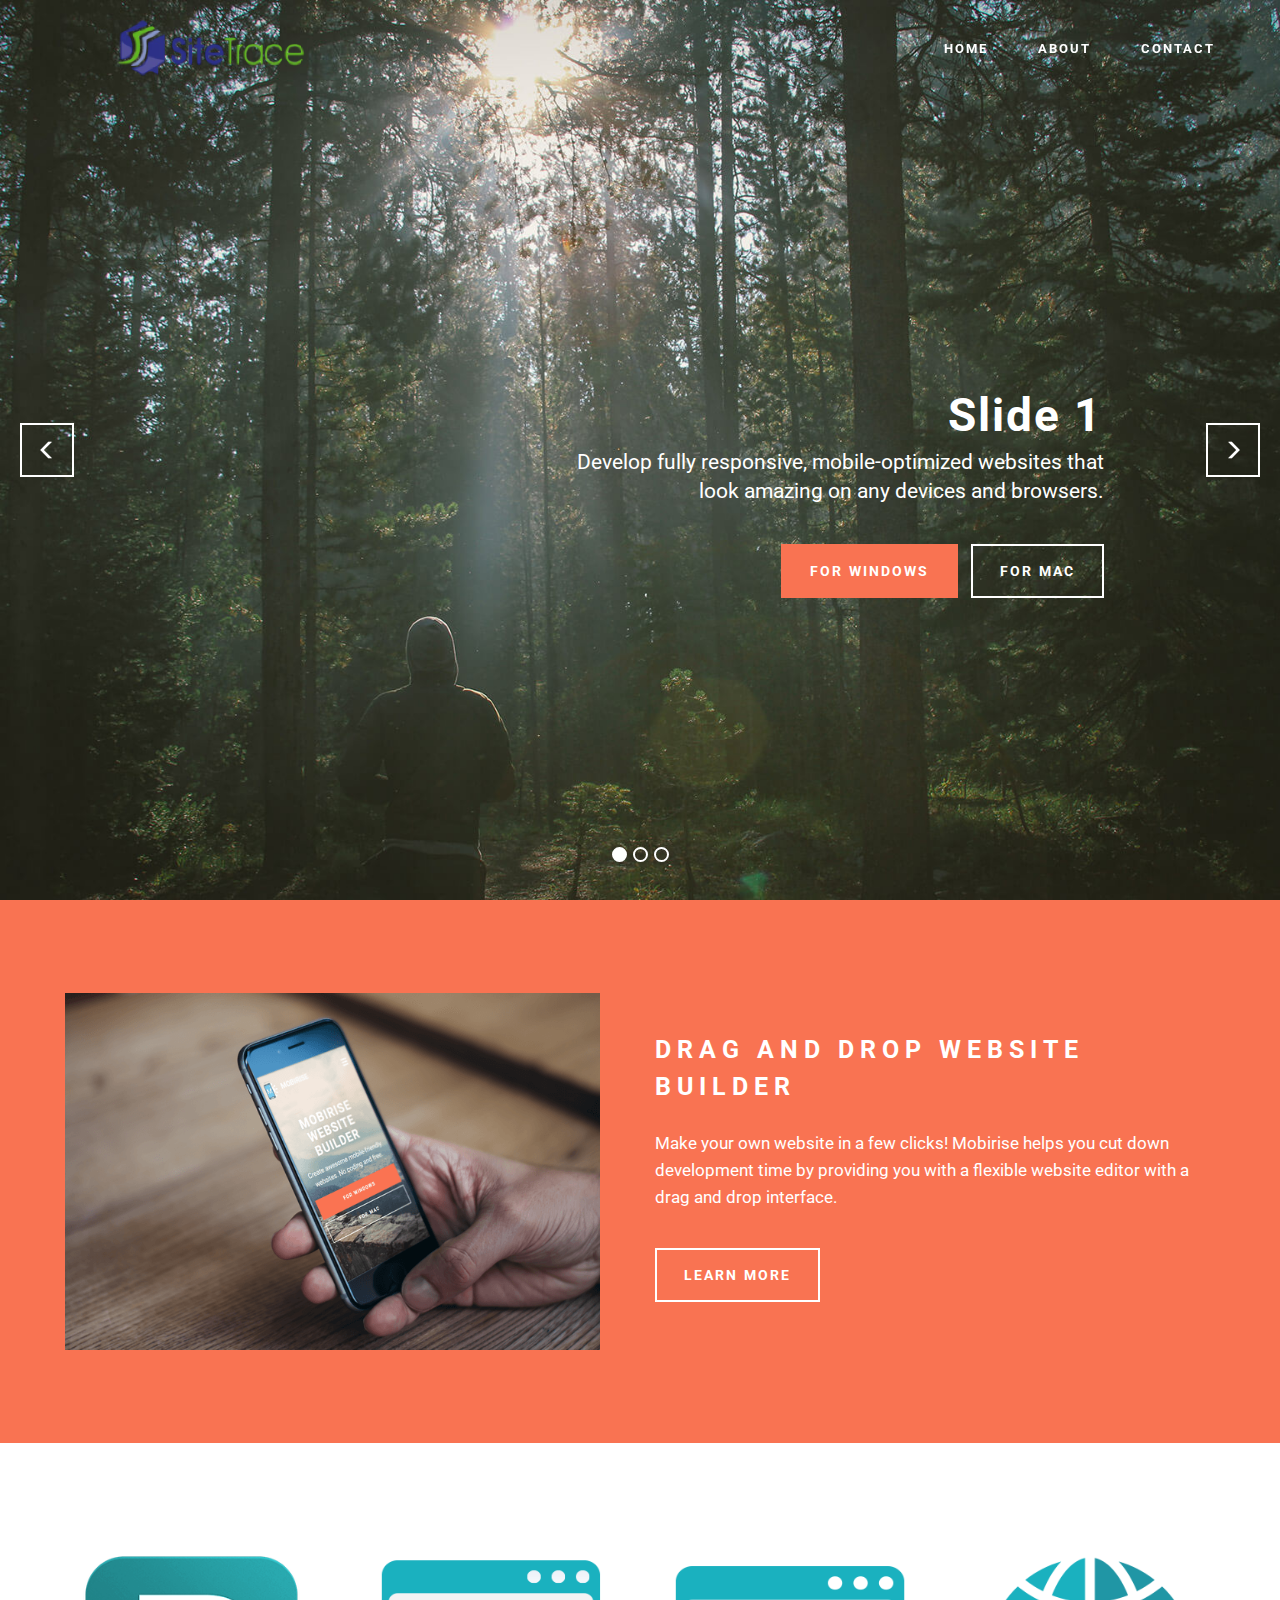
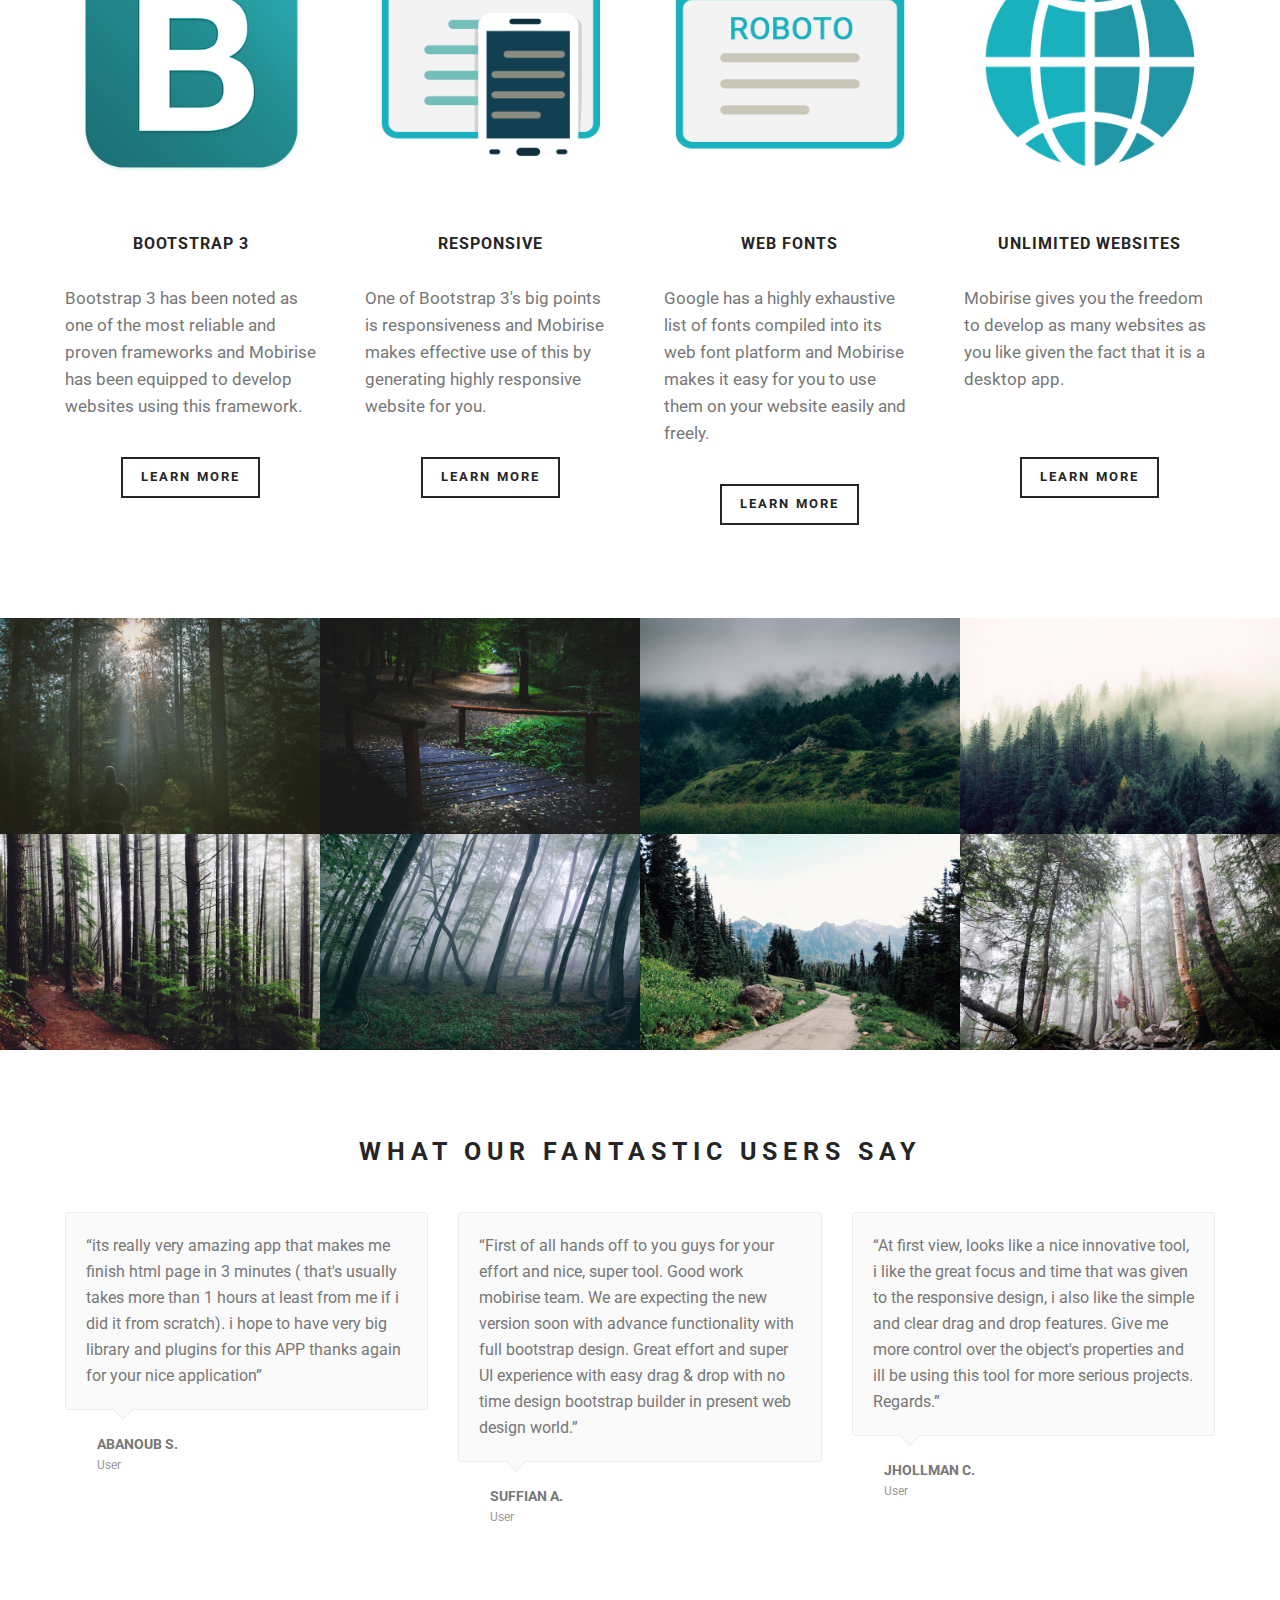
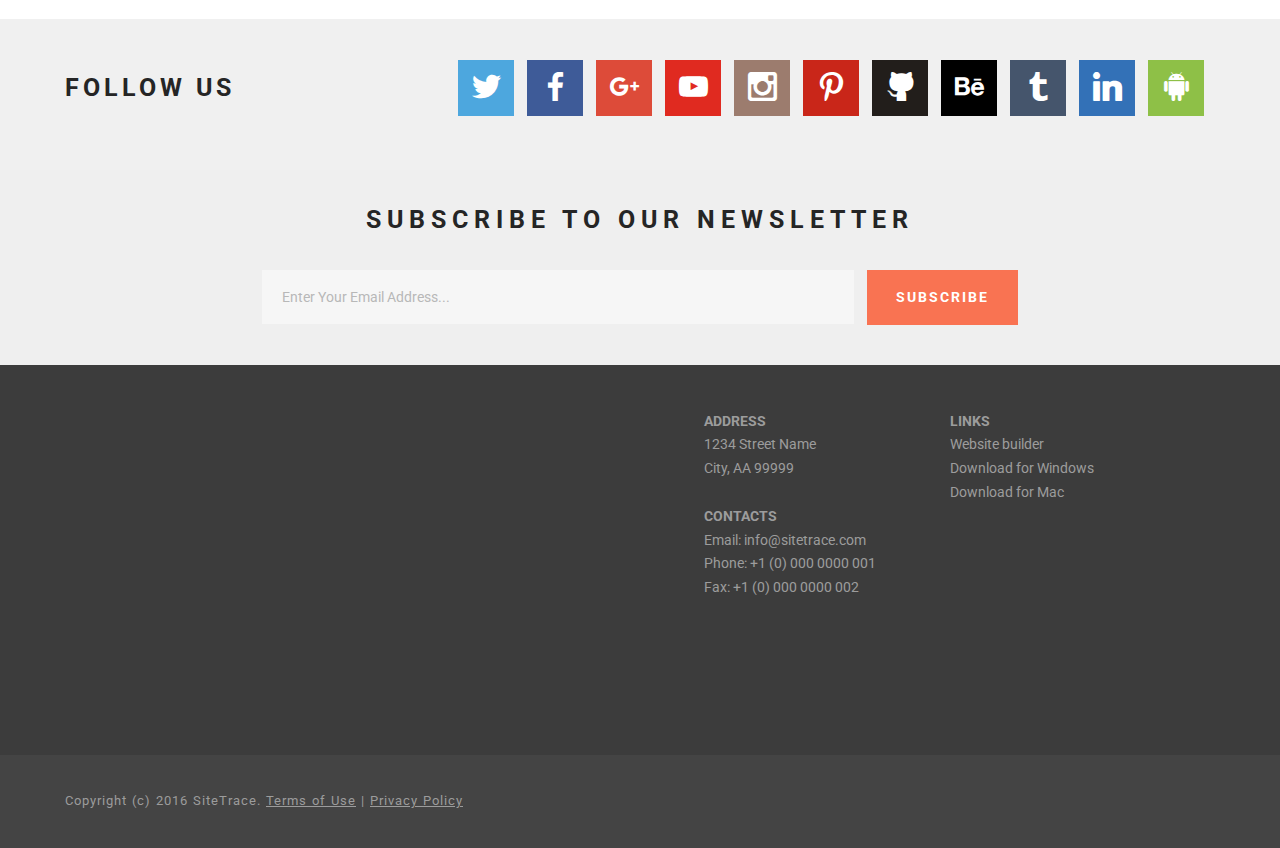
==== commit 7c483c85: "create github pages" ====
--- a/index.html
+++ b/index.html
@@ -45,14 +45,14 @@
     </div>
 </section>
 
-<section class="engine"><a rel="external" href="https://mobirise.com">simple wysiwyg site building software download</a></section><section class="mbr-slider mbr-section mbr-section--no-padding carousel slide" data-ride="carousel" data-wrap="true" data-interval="5000" id="slider-4" style="background-color: rgb(255, 255, 255);">
+<section class="engine"><a rel="external" href="https://mobirise.com">best web building software</a></section><section class="mbr-slider mbr-section mbr-section--no-padding carousel slide" data-ride="carousel" data-wrap="true" data-interval="5000" id="slider-4" style="background-color: rgb(255, 255, 255);">
     <div class="mbr-section__container">
         <div>
             <ol class="carousel-indicators">
                 <li data-app-prevent-settings="" data-target="#slider-4" class="active" data-slide-to="0"></li><li data-app-prevent-settings="" data-target="#slider-4" data-slide-to="1"></li><li data-app-prevent-settings="" data-target="#slider-4" data-slide-to="2"></li>
             </ol>
             <div class="carousel-inner" role="listbox">
-                <div class="mbr-box mbr-section mbr-section--relative mbr-section--fixed-size mbr-section--bg-adapted item dark center mbr-section--full-height active" style="background-image: url(assets/images/slide10.jpg);">
+                <div class="mbr-box mbr-section mbr-section--relative mbr-section--fixed-size mbr-section--bg-adapted item dark center mbr-section--full-height active" style="background-image: url(assets/images/slide13.jpg);">
                     <div class="mbr-box__magnet mbr-box__magnet--center-right mbr-box__magnet--sm-padding mbr-after-navbar">
                                             
                         <div class=" container">
@@ -70,7 +70,7 @@
                             </div>
                         </div>
                     </div>
-                </div><div class="mbr-box mbr-section mbr-section--relative mbr-section--fixed-size mbr-section--bg-adapted item dark center mbr-section--full-height" style="background-image: url(assets/images/slide21.jpg);">
+                </div><div class="mbr-box mbr-section mbr-section--relative mbr-section--fixed-size mbr-section--bg-adapted item dark center mbr-section--full-height" style="background-image: url(assets/images/slide24.jpg);">
                     <div class="mbr-box__magnet mbr-box__magnet--center-left mbr-box__magnet--sm-padding mbr-after-navbar">
                                             
                         <div class=" container">
@@ -88,7 +88,7 @@
                             </div>
                         </div>
                     </div>
-                </div><div class="mbr-box mbr-section mbr-section--relative mbr-section--fixed-size mbr-section--bg-adapted item dark center mbr-section--full-height" style="background-image: url(assets/images/slide32.jpg);">
+                </div><div class="mbr-box mbr-section mbr-section--relative mbr-section--fixed-size mbr-section--bg-adapted item dark center mbr-section--full-height" style="background-image: url(assets/images/slide35.jpg);">
                     <div class="mbr-box__magnet mbr-box__magnet--center-center mbr-box__magnet--sm-padding mbr-after-navbar">
                                             
                         <div class=" container">
@@ -418,7 +418,7 @@
                             <div class="hide" data-form-alert-success="true">Thanks for filling out form!</div>
                         </div>
                         <form class="mbr-form" action="https://mobirise.com/" method="post" data-form-title="SUBSCRIBE TO OUR NEWSLETTER">
-                            <input type="hidden" value="wLV7kOCy1he7+hSYWnVMg1dPGSNo8BvSDB3vAjB9+nZXm1RfGcl+wpNxobKuyZX79Ye/uDtp5zRFqu6oUBrmiA78vJPHo1EbhZ9loIZDcBHIvlOmK73lbdCERGthyLdz" data-form-email="true">
+                            <input type="hidden" value="puIam1xGEvpqbM39D2yOtqMrUwyIQbet6cdoPbyhjZS6Tejx6V2YHP1xIm+JjKkLjlChVnh1/ZkXSMq5N1xz4bRFWpkQegZ2Hj8MHS3uHOUAG/PXWcr71uKvHNQd0bEf" data-form-email="true">
                             <div class="mbr-form__left">
                                 <input type="email" class="form-control" name="email" required="" placeholder="Enter Your Email Address..." data-form-field="Email">
                             </div>
@@ -458,6 +458,17 @@
         </div>
     </div>
 </section>
+
+<footer class="mbr-section mbr-section--relative mbr-section--fixed-size" id="footer1-n" style="background-color: rgb(68, 68, 68);">
+    
+    <div class="mbr-section__container container">
+        <div class="mbr-footer mbr-footer--wysiwyg row" style="padding-top: 36.900000000000006px; padding-bottom: 36.900000000000006px;">
+            <div class="col-sm-12">
+                <p class="mbr-footer__copyright">Copyright (c) 2016 SiteTrace. <a class="mbr-footer__link text-gray" href="https://mobirise.com/">Terms of Use</a>  | <a class="mbr-footer__link text-gray" href="index.html">Privacy Policy</a></p>
+            </div>
+        </div>
+    </div>
+</footer>
 
 
   <script src="assets/web/assets/jquery/jquery.min.js"></script>
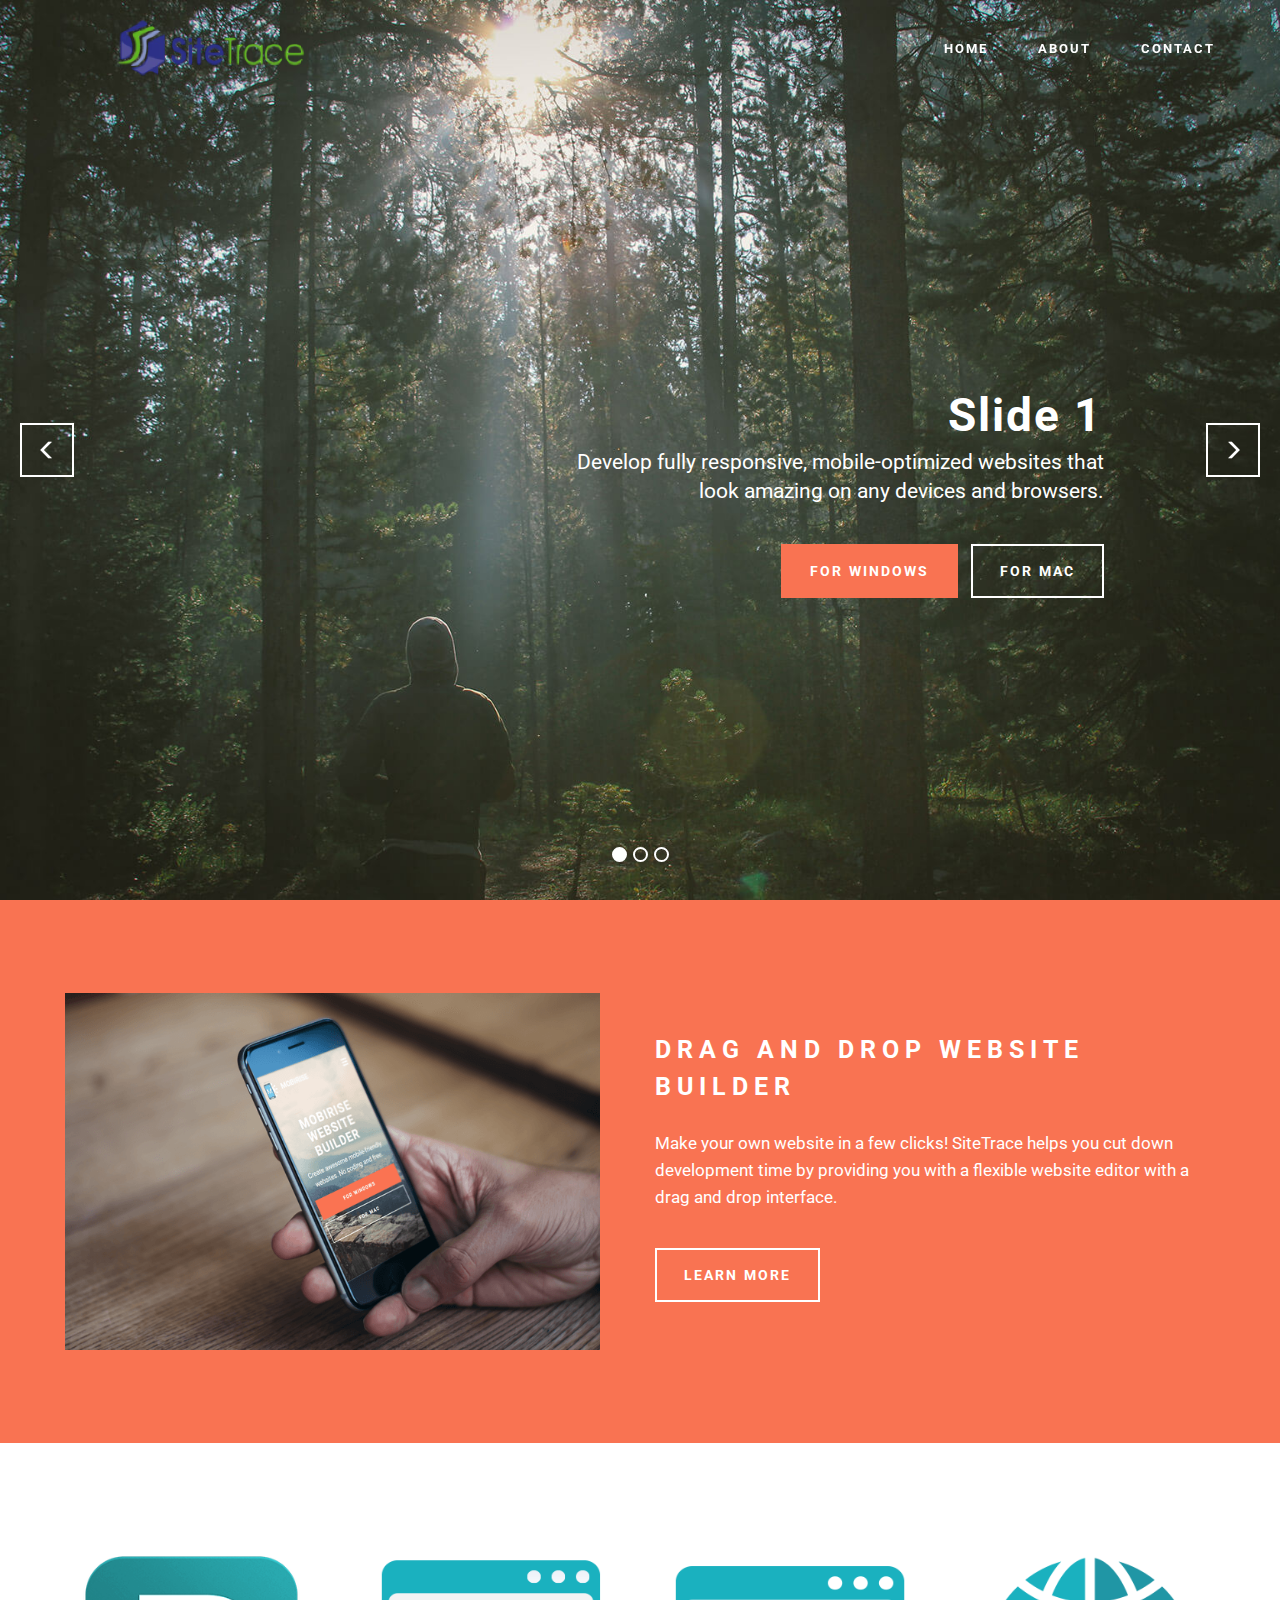
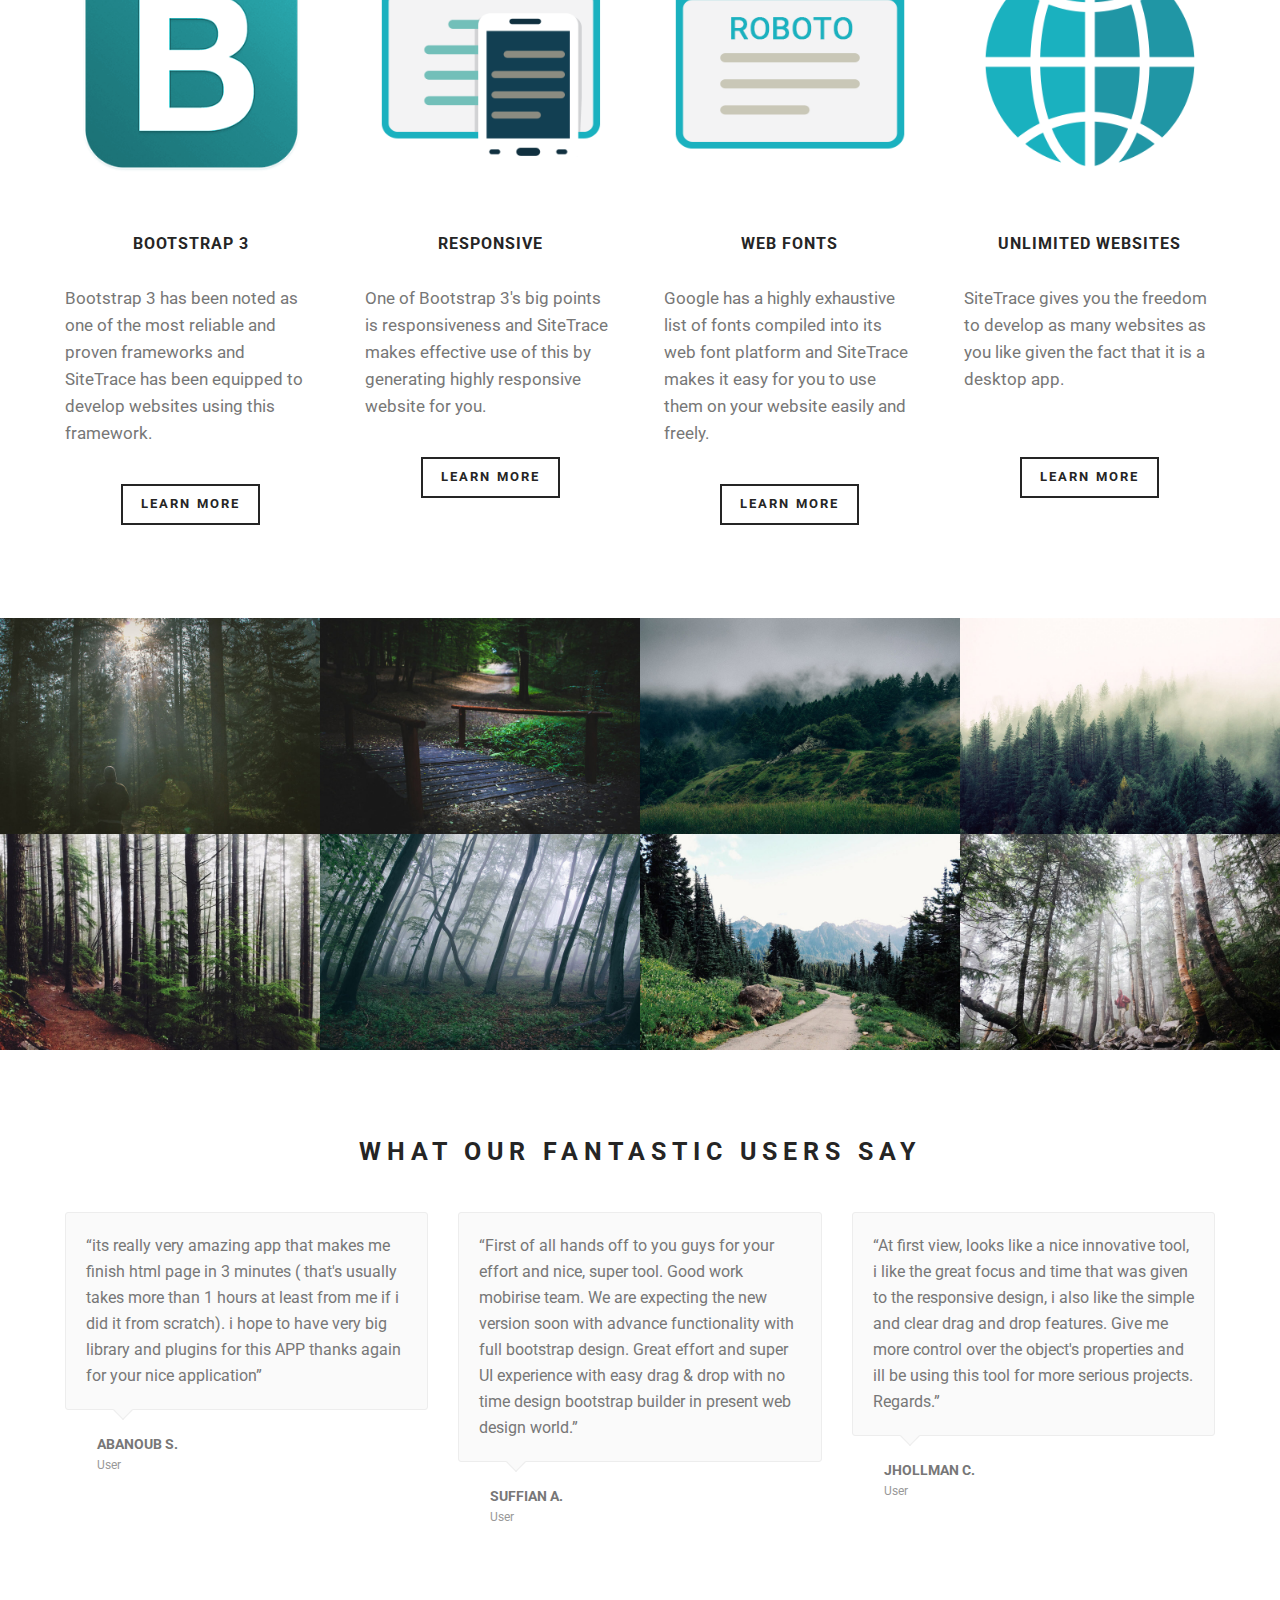
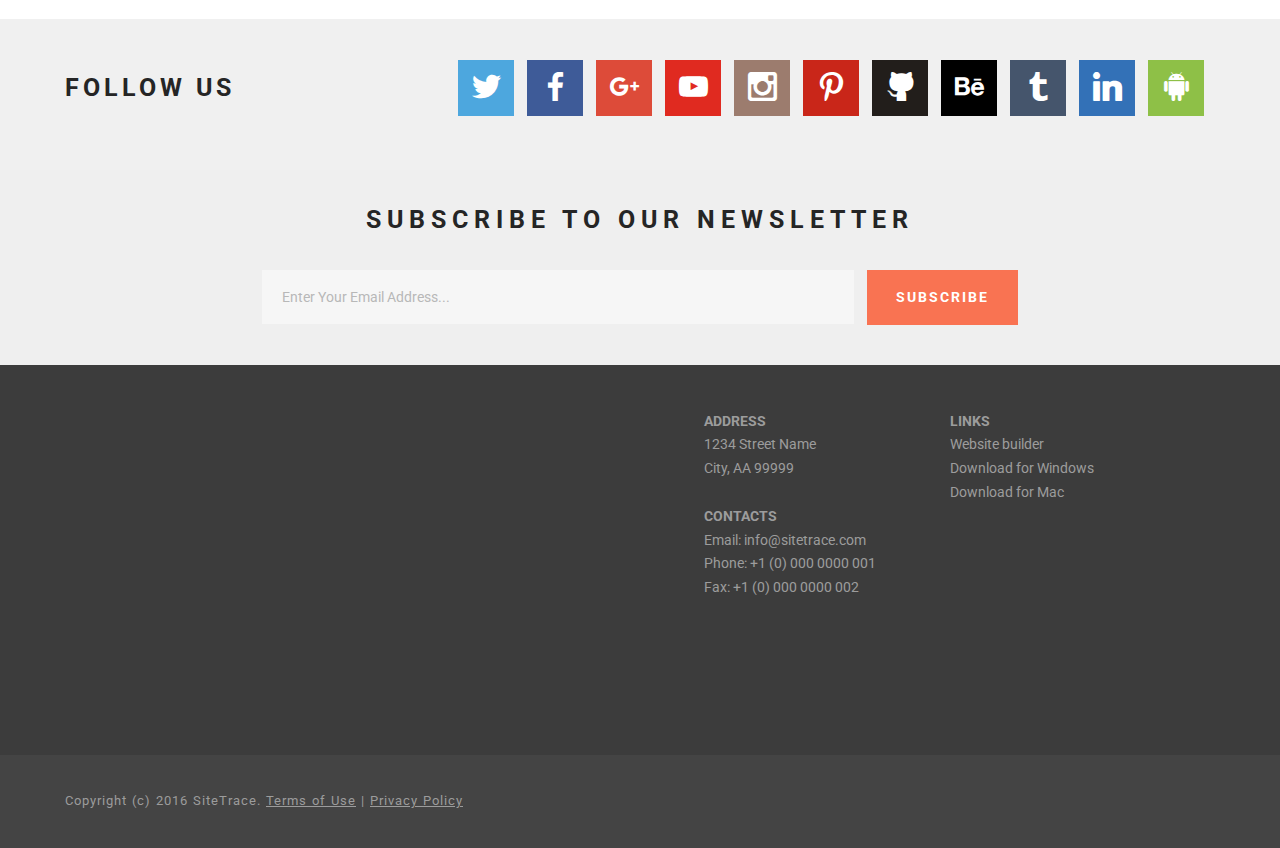
==== commit a029ff99: "create github pages" ====
--- a/index.html
+++ b/index.html
@@ -45,14 +45,14 @@
     </div>
 </section>
 
-<section class="engine"><a rel="external" href="https://mobirise.com">best web building software</a></section><section class="mbr-slider mbr-section mbr-section--no-padding carousel slide" data-ride="carousel" data-wrap="true" data-interval="5000" id="slider-4" style="background-color: rgb(255, 255, 255);">
+<section class="engine"><a rel="external" href="https://mobirise.com">free drag and drop website generator software download</a></section><section class="mbr-slider mbr-section mbr-section--no-padding carousel slide" data-ride="carousel" data-wrap="true" data-interval="5000" id="slider-4" style="background-color: rgb(255, 255, 255);">
     <div class="mbr-section__container">
         <div>
             <ol class="carousel-indicators">
                 <li data-app-prevent-settings="" data-target="#slider-4" class="active" data-slide-to="0"></li><li data-app-prevent-settings="" data-target="#slider-4" data-slide-to="1"></li><li data-app-prevent-settings="" data-target="#slider-4" data-slide-to="2"></li>
             </ol>
             <div class="carousel-inner" role="listbox">
-                <div class="mbr-box mbr-section mbr-section--relative mbr-section--fixed-size mbr-section--bg-adapted item dark center mbr-section--full-height active" style="background-image: url(assets/images/slide13.jpg);">
+                <div class="mbr-box mbr-section mbr-section--relative mbr-section--fixed-size mbr-section--bg-adapted item dark center mbr-section--full-height active" style="background-image: url(assets/images/slide16.jpg);">
                     <div class="mbr-box__magnet mbr-box__magnet--center-right mbr-box__magnet--sm-padding mbr-after-navbar">
                                             
                         <div class=" container">
@@ -70,7 +70,7 @@
                             </div>
                         </div>
                     </div>
-                </div><div class="mbr-box mbr-section mbr-section--relative mbr-section--fixed-size mbr-section--bg-adapted item dark center mbr-section--full-height" style="background-image: url(assets/images/slide24.jpg);">
+                </div><div class="mbr-box mbr-section mbr-section--relative mbr-section--fixed-size mbr-section--bg-adapted item dark center mbr-section--full-height" style="background-image: url(assets/images/slide27.jpg);">
                     <div class="mbr-box__magnet mbr-box__magnet--center-left mbr-box__magnet--sm-padding mbr-after-navbar">
                                             
                         <div class=" container">
@@ -81,14 +81,14 @@
                                 <div class="mbr-hero">
                                     <h1 class="mbr-hero__text">Slide 2</h1>
 
-                                    <p class="mbr-hero__subtext">Mobirise is based on Bootstrap 3 - most powerful mobile first framework. Use any bootstrap themes with no extra work.</p>
+                                    <p class="mbr-hero__subtext">SiteTrace is based on &nbsp;most powerful mobile first framework.</p>
                                 </div>
                                 <div class="mbr-buttons btn-inverse mbr-buttons--left"><a class="mbr-buttons__btn btn btn-lg btn-danger" href="websampl2.html">FOR WINDOWS</a> <a class="mbr-buttons__btn btn btn-lg btn-default" href="https://mobirise.com">FOR MAC</a></div>
                                 </div>
                             </div>
                         </div>
                     </div>
-                </div><div class="mbr-box mbr-section mbr-section--relative mbr-section--fixed-size mbr-section--bg-adapted item dark center mbr-section--full-height" style="background-image: url(assets/images/slide35.jpg);">
+                </div><div class="mbr-box mbr-section mbr-section--relative mbr-section--fixed-size mbr-section--bg-adapted item dark center mbr-section--full-height" style="background-image: url(assets/images/slide38.jpg);">
                     <div class="mbr-box__magnet mbr-box__magnet--center-center mbr-box__magnet--sm-padding mbr-after-navbar">
                                             
                         <div class=" container">
@@ -137,7 +137,7 @@
                         </div>
                     </div>
                     <div class="mbr-section__container mbr-section__container--middle">
-                        <div class="mbr-article mbr-article--auto-align mbr-article--wysiwyg"><p>Make your own website in a few clicks! Mobirise helps you cut down development time by providing you with a flexible website editor with a drag and drop interface.</p></div>
+                        <div class="mbr-article mbr-article--auto-align mbr-article--wysiwyg"><p>Make your own website in a few clicks! SiteTrace helps you cut down development time by providing you with a flexible website editor with a drag and drop interface.</p></div>
                     </div>
                     <div class="mbr-section__container">
                         <div class="mbr-buttons mbr-buttons--auto-align btn-inverse"><a class="mbr-buttons__btn btn btn-lg btn-default" href="websampl2.html">LEARN MORE</a></div>
@@ -165,7 +165,7 @@
                 </div>
                 <div class="mbr-section__container mbr-section__container--middle">
                     <div class="mbr-article mbr-article--wysiwyg">
-                        <p>Bootstrap 3 has been noted as one of the most reliable and proven frameworks and Mobirise has been equipped to develop websites using this framework.</p>
+                        <p>Bootstrap 3 has been noted as one of the most reliable and proven frameworks and SiteTrace has been equipped to develop websites using this framework.</p>
                     </div>
                 </div>
                 <div class="mbr-section__container mbr-section__container--last" style="padding-bottom: 93px;">
@@ -183,7 +183,7 @@
                 </div>
                 <div class="mbr-section__container mbr-section__container--middle">
                     <div class="mbr-article mbr-article--wysiwyg">
-                        <p>One of Bootstrap 3's big points is responsiveness and Mobirise makes effective use of this by generating highly responsive website for you.</p>
+                        <p>One of Bootstrap 3's big points is responsiveness and SiteTrace makes effective use of this by generating highly responsive website for you.</p>
                     </div>
                 </div>
                 <div class="mbr-section__container mbr-section__container--last" style="padding-bottom: 93px;">
@@ -202,7 +202,7 @@
                 </div>
                 <div class="mbr-section__container mbr-section__container--middle">
                     <div class="mbr-article mbr-article--wysiwyg">
-                        <p>Google has a highly exhaustive list of fonts compiled into its web font platform and Mobirise makes it easy for you to use them on your website easily and freely.</p>
+                        <p>Google has a highly exhaustive list of fonts compiled into its web font platform and SiteTrace makes it easy for you to use them on your website easily and freely.</p>
                     </div>
                 </div>
                 <div class="mbr-section__container mbr-section__container--last" style="padding-bottom: 93px;">
@@ -221,7 +221,7 @@
                 </div>
                 <div class="mbr-section__container mbr-section__container--middle">
                     <div class="mbr-article mbr-article--wysiwyg">
-                        <p>Mobirise gives you the freedom to develop as many websites as you like given the fact that it is a desktop app.<br><br></p>
+                        <p>SiteTrace gives you the freedom to develop as many websites as you like given the fact that it is a desktop app.<br><br></p>
                     </div>
                 </div>
                 <div class="mbr-section__container mbr-section__container--last" style="padding-bottom: 93px;">
@@ -418,7 +418,7 @@
                             <div class="hide" data-form-alert-success="true">Thanks for filling out form!</div>
                         </div>
                         <form class="mbr-form" action="https://mobirise.com/" method="post" data-form-title="SUBSCRIBE TO OUR NEWSLETTER">
-                            <input type="hidden" value="puIam1xGEvpqbM39D2yOtqMrUwyIQbet6cdoPbyhjZS6Tejx6V2YHP1xIm+JjKkLjlChVnh1/ZkXSMq5N1xz4bRFWpkQegZ2Hj8MHS3uHOUAG/PXWcr71uKvHNQd0bEf" data-form-email="true">
+                            <input type="hidden" value="se4vVnSTXA74UfydU7meWYis9FMJXtih/kiA+1OtpxiaDIgPNqpgpyrcmWMq52f/pS1DS037WuEAOcDHLRvEefC/w/lRG5xAyYPzYkPE5n1S7p1DiLO2+EpW1/U9CZ5Q" data-form-email="true">
                             <div class="mbr-form__left">
                                 <input type="email" class="form-control" name="email" required="" placeholder="Enter Your Email Address..." data-form-field="Email">
                             </div>
